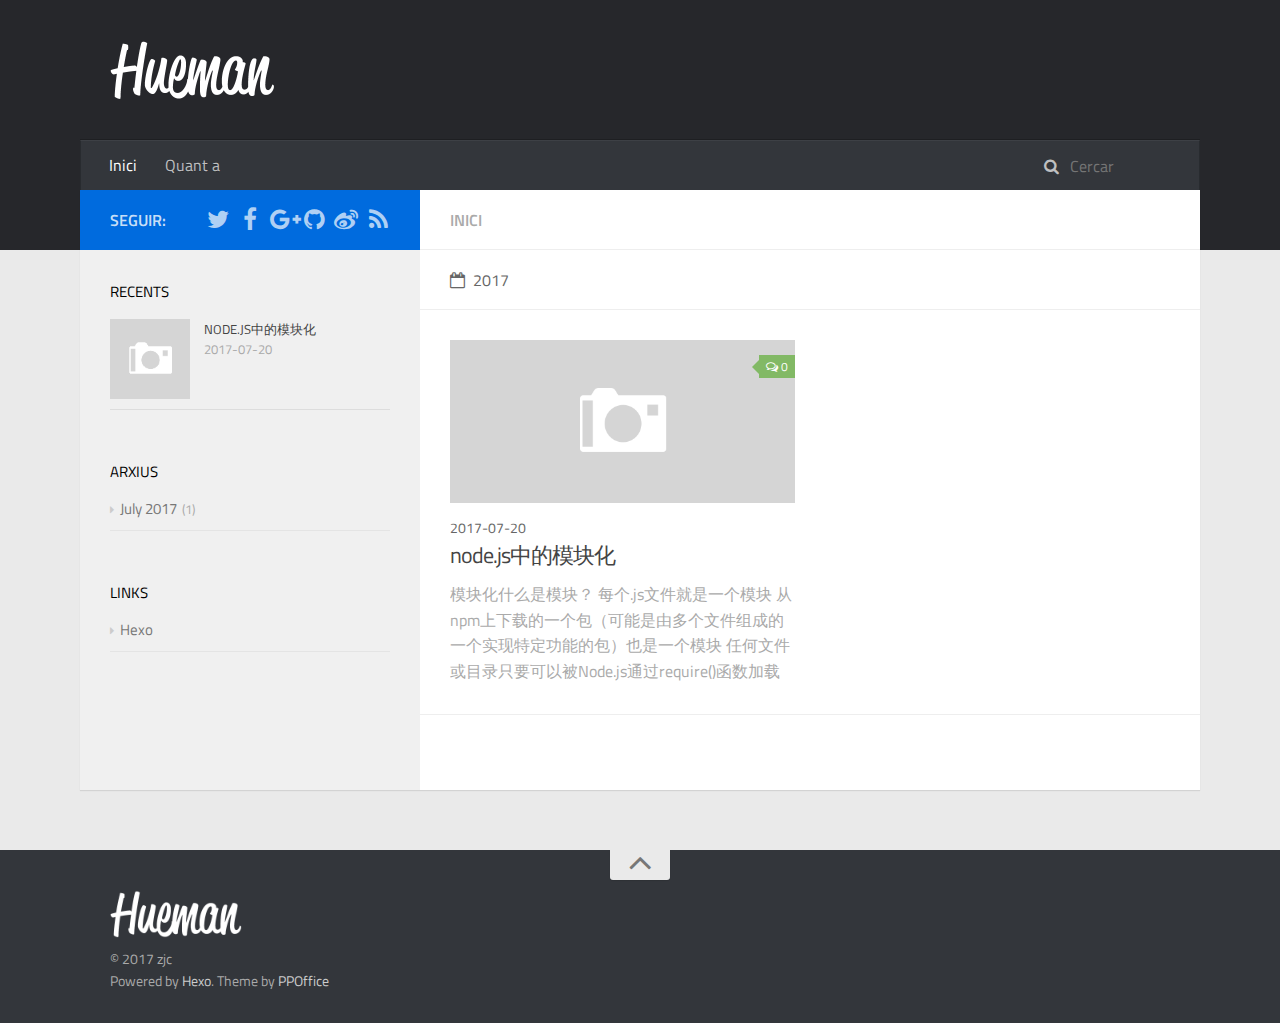
==== index.html @ 33cdd2db "blog" ====
<!DOCTYPE html>
<html>
<head>
    <meta charset="utf-8">
    
    <title>Hexo</title>
    <meta name="viewport" content="width=device-width, initial-scale=1, maximum-scale=1">
    
    <meta property="og:type" content="website">
<meta property="og:title" content="Hexo">
<meta property="og:url" content="http://yoursite.com/index.html">
<meta property="og:site_name" content="Hexo">
<meta name="twitter:card" content="summary">
<meta name="twitter:title" content="Hexo">
    

    
        <link rel="alternate" href="/" title="Hexo" type="application/atom+xml" />
    

    

    <link rel="stylesheet" href="/libs/font-awesome/css/font-awesome.min.css">
    <link rel="stylesheet" href="/libs/titillium-web/styles.css">
    <link rel="stylesheet" href="/libs/source-code-pro/styles.css">

    <link rel="stylesheet" href="/css/style.css">

    <script src="/libs/jquery/2.0.3/jquery.min.js"></script>
    
    
        <link rel="stylesheet" href="/libs/lightgallery/css/lightgallery.min.css">
    
    
        <link rel="stylesheet" href="/libs/justified-gallery/justifiedGallery.min.css">
    
    
    


</head>

<body>
    <div id="wrap">
        <header id="header">
    <div id="header-outer" class="outer">
        <div class="container">
            <div class="container-inner">
                <div id="header-title">
                    <h1 class="logo-wrap">
                        <a href="/" class="logo"></a>
                    </h1>
                    
                </div>
                <div id="header-inner" class="nav-container">
                    <a id="main-nav-toggle" class="nav-icon fa fa-bars"></a>
                    <div class="nav-container-inner">
                        <ul id="main-nav">
                            
                                <li class="main-nav-list-item" >
                                    <a class="main-nav-list-link" href="/">Inici</a>
                                </li>
                            
                                        
                                    
                                <li class="main-nav-list-item" >
                                    <a class="main-nav-list-link" href="/about/index.html">Quant a</a>
                                </li>
                            
                        </ul>
                        <nav id="sub-nav">
                            <div id="search-form-wrap">

    <form class="search-form">
        <input type="text" class="ins-search-input search-form-input" placeholder="Cercar" />
        <button type="submit" class="search-form-submit"></button>
    </form>
    <div class="ins-search">
    <div class="ins-search-mask"></div>
    <div class="ins-search-container">
        <div class="ins-input-wrapper">
            <input type="text" class="ins-search-input" placeholder="Type something..." />
            <span class="ins-close ins-selectable"><i class="fa fa-times-circle"></i></span>
        </div>
        <div class="ins-section-wrapper">
            <div class="ins-section-container"></div>
        </div>
    </div>
</div>
<script>
(function (window) {
    var INSIGHT_CONFIG = {
        TRANSLATION: {
            POSTS: 'Posts',
            PAGES: 'Pages',
            CATEGORIES: 'categories',
            TAGS: 'etiquetes',
            UNTITLED: '(Untitled)',
        },
        ROOT_URL: '/',
        CONTENT_URL: '/content.json',
    };
    window.INSIGHT_CONFIG = INSIGHT_CONFIG;
})(window);
</script>
<script src="/js/insight.js"></script>

</div>
                        </nav>
                    </div>
                </div>
            </div>
        </div>
    </div>
</header>
        <div class="container">
            <div class="main-body container-inner">
                <div class="main-body-inner">
                    <section id="main">
                        <div class="main-body-header">
    <h1 class="header">
    
    <em class="page-title-link" data-url="home">Inici</em>
    </h1>
</div>
                        <div class="main-body-content">
                            

    
    
        
        
        <section class="archives-wrap">
            <div class="archive-year-wrap">
                <a href="/archives/2017" class="archive-year"><i class="icon fa fa-calendar-o"></i>2017</a>
            </div>
            <div class="archives">
    
    
    
        <div class="article-row">
    
        <article class="article article-summary">
    <div class="article-summary-inner">
        
        <a href="/2017/07/20/nodejs的模块化/" class="thumbnail">
    
    
        <span class="thumbnail-image thumbnail-none"></span>
    
    
        
<span class="comment-counter">
    <i class="fa fa-comments-o"></i>
    
        <span class="disqus-comment-count" data-disqus-identifier="" data-disqus-url="http://yoursite.com/2017/07/20/nodejs的模块化/">0</span>
    
</span>


    
</a>

        
        <div class="article-meta">
            <div class="category">
            
            </div>
            <div class="date"><time datetime="2017-07-20T12:56:06.000Z" itemprop="datePublished">2017-07-20</time></div>
        </div>
        
    
        <h1 class="article-title" itemprop="name">
        <a href="/2017/07/20/nodejs的模块化/">node.js中的模块化</a>
        </h1>
    

        <p class="article-excerpt">
            模块化什么是模块？
每个.js文件就是一个模块
从npm上下载的一个包（可能是由多个文件组成的一个实现特定功能的包）也是一个模块
任何文件或目录只要可以被Node.js通过require()函数加载的都是模块
每个模块就是一个独立的作用域，模块和模块之间不会互相”污染”
我们可以通过编程的方式，指定某个模块要对外暴露的内容（其实就是指定require的返回值，通过require的返回值对外暴露指定
        </p>
    </div>
</article>
    
        </div>
    


    </div></section>



                        </div>
                    </section>
                    <aside id="sidebar">
    <a class="sidebar-toggle" title="Expand Sidebar"><i class="toggle icon"></i></a>
    <div class="sidebar-top">
        <p>seguir:</p>
        <ul class="social-links">
            
                
                <li>
                    <a class="social-tooltip" title="twitter" href="/" target="_blank">
                        <i class="icon fa fa-twitter"></i>
                    </a>
                </li>
                
            
                
                <li>
                    <a class="social-tooltip" title="facebook" href="/" target="_blank">
                        <i class="icon fa fa-facebook"></i>
                    </a>
                </li>
                
            
                
                <li>
                    <a class="social-tooltip" title="google-plus" href="/" target="_blank">
                        <i class="icon fa fa-google-plus"></i>
                    </a>
                </li>
                
            
                
                <li>
                    <a class="social-tooltip" title="github" href="https://github.com/ppoffice/hexo-theme-hueman" target="_blank">
                        <i class="icon fa fa-github"></i>
                    </a>
                </li>
                
            
                
                <li>
                    <a class="social-tooltip" title="weibo" href="/" target="_blank">
                        <i class="icon fa fa-weibo"></i>
                    </a>
                </li>
                
            
                
                <li>
                    <a class="social-tooltip" title="rss" href="/" target="_blank">
                        <i class="icon fa fa-rss"></i>
                    </a>
                </li>
                
            
        </ul>
    </div>
    
    <div class="widgets-container">
        
            
                
    <div class="widget-wrap">
        <h3 class="widget-title">recents</h3>
        <div class="widget">
            <ul id="recent-post" class="">
                
                    <li>
                        
                        <div class="item-thumbnail">
                            <a href="/2017/07/20/nodejs的模块化/" class="thumbnail">
    
    
        <span class="thumbnail-image thumbnail-none"></span>
    
    
</a>

                        </div>
                        
                        <div class="item-inner">
                            <p class="item-category"></p>
                            <p class="item-title"><a href="/2017/07/20/nodejs的模块化/" class="title">node.js中的模块化</a></p>
                            <p class="item-date"><time datetime="2017-07-20T12:56:06.000Z" itemprop="datePublished">2017-07-20</time></p>
                        </div>
                    </li>
                
            </ul>
        </div>
    </div>

            
                

            
                
    <div class="widget-wrap widget-list">
        <h3 class="widget-title">arxius</h3>
        <div class="widget">
            <ul class="archive-list"><li class="archive-list-item"><a class="archive-list-link" href="/archives/2017/07/">July 2017</a><span class="archive-list-count">1</span></li></ul>
        </div>
    </div>


            
                

            
                

            
                
    <div class="widget-wrap widget-list">
        <h3 class="widget-title">links</h3>
        <div class="widget">
            <ul>
                
                    <li>
                        <a href="http://hexo.io">Hexo</a>
                    </li>
                
            </ul>
        </div>
    </div>


            
        
    </div>
</aside>
                </div>
            </div>
        </div>
        <footer id="footer">
    <div class="container">
        <div class="container-inner">
            <a id="back-to-top" href="javascript:;"><i class="icon fa fa-angle-up"></i></a>
            <div class="credit">
                <h1 class="logo-wrap">
                    <a href="/" class="logo"></a>
                </h1>
                <p>&copy; 2017 zjc</p>
                <p>Powered by <a href="//hexo.io/" target="_blank">Hexo</a>. Theme by <a href="//github.com/ppoffice" target="_blank">PPOffice</a></p>
            </div>
        </div>
    </div>
</footer>
        
    
    <script>
    var disqus_shortname = 'hexo-theme-hueman';
    
    
    (function() {
    var dsq = document.createElement('script');
    dsq.type = 'text/javascript';
    dsq.async = true;
    dsq.src = '//' + disqus_shortname + '.disqus.com/count.js';
    (document.getElementsByTagName('head')[0] || document.getElementsByTagName('body')[0]).appendChild(dsq);
    })();
    </script>




    
        <script src="/libs/lightgallery/js/lightgallery.min.js"></script>
        <script src="/libs/lightgallery/js/lg-thumbnail.min.js"></script>
        <script src="/libs/lightgallery/js/lg-pager.min.js"></script>
        <script src="/libs/lightgallery/js/lg-autoplay.min.js"></script>
        <script src="/libs/lightgallery/js/lg-fullscreen.min.js"></script>
        <script src="/libs/lightgallery/js/lg-zoom.min.js"></script>
        <script src="/libs/lightgallery/js/lg-hash.min.js"></script>
        <script src="/libs/lightgallery/js/lg-share.min.js"></script>
        <script src="/libs/lightgallery/js/lg-video.min.js"></script>
    
    
        <script src="/libs/justified-gallery/jquery.justifiedGallery.min.js"></script>
    
    



<!-- Custom Scripts -->
<script src="/js/main.js"></script>

    </div>
</body>
</html>
---- libs/titillium-web/styles.css ----
/* latin-ext */
@font-face {
  font-family: 'Titillium Web';
  font-style: normal;
  font-weight: 300;
  src: local('Titillium WebLight'), local('TitilliumWeb-Light'), url(fonts/anMUvcNT0H1YN4FII8wpr9INifKjd1RJ3NxxEi9Cy2w.woff2) format('woff2');
  unicode-range: U+0100-024F, U+1E00-1EFF, U+20A0-20AB, U+20AD-20CF, U+2C60-2C7F, U+A720-A7FF;
}
/* latin */
@font-face {
  font-family: 'Titillium Web';
  font-style: normal;
  font-weight: 300;
  src: local('Titillium WebLight'), local('TitilliumWeb-Light'), url(fonts/anMUvcNT0H1YN4FII8wpr4-67659ICLY8bMrYhtePPA.woff2) format('woff2');
  unicode-range: U+0000-00FF, U+0131, U+0152-0153, U+02C6, U+02DA, U+02DC, U+2000-206F, U+2074, U+20AC, U+2212, U+2215, U+E0FF, U+EFFD, U+F000;
}
/* latin-ext */
@font-face {
  font-family: 'Titillium Web';
  font-style: normal;
  font-weight: 400;
  src: local('Titillium Web'), local('TitilliumWeb-Regular'), url(fonts/7XUFZ5tgS-tD6QamInJTcSo_WB_cotcEMUw1LsIE8mM.woff2) format('woff2');
  unicode-range: U+0100-024F, U+1E00-1EFF, U+20A0-20AB, U+20AD-20CF, U+2C60-2C7F, U+A720-A7FF;
}
/* latin */
@font-face {
  font-family: 'Titillium Web';
  font-style: normal;
  font-weight: 400;
  src: local('Titillium Web'), local('TitilliumWeb-Regular'), url(fonts/7XUFZ5tgS-tD6QamInJTcZSnX671uNZIV63UdXh3Mg0.woff2) format('woff2');
  unicode-range: U+0000-00FF, U+0131, U+0152-0153, U+02C6, U+02DA, U+02DC, U+2000-206F, U+2074, U+20AC, U+2212, U+2215, U+E0FF, U+EFFD, U+F000;
}
/* latin-ext */
@font-face {
  font-family: 'Titillium Web';
  font-style: normal;
  font-weight: 600;
  src: local('Titillium WebSemiBold'), local('TitilliumWeb-SemiBold'), url(fonts/anMUvcNT0H1YN4FII8wpr_SNRT0fZ5CX-AqRkMYgJJo.woff2) format('woff2');
  unicode-range: U+0100-024F, U+1E00-1EFF, U+20A0-20AB, U+20AD-20CF, U+2C60-2C7F, U+A720-A7FF;
}
/* latin */
@font-face {
  font-family: 'Titillium Web';
  font-style: normal;
  font-weight: 600;
  src: local('Titillium WebSemiBold'), local('TitilliumWeb-SemiBold'), url(fonts/anMUvcNT0H1YN4FII8wpr46gJz9aNFrmnwBdd69aqzY.woff2) format('woff2');
  unicode-range: U+0000-00FF, U+0131, U+0152-0153, U+02C6, U+02DA, U+02DC, U+2000-206F, U+2074, U+20AC, U+2212, U+2215, U+E0FF, U+EFFD, U+F000;
}
---- libs/source-code-pro/styles.css ----
/* latin-ext */
@font-face {
  font-family: 'Source Code Pro';
  font-style: normal;
  font-weight: 400;
  src: local('Source Code Pro'), local('SourceCodePro-Regular'), url(fonts/mrl8jkM18OlOQN8JLgasDy2Q8seG17bfDXYR_jUsrzg.woff2) format('woff2');
  unicode-range: U+0100-024F, U+1E00-1EFF, U+20A0-20AB, U+20AD-20CF, U+2C60-2C7F, U+A720-A7FF;
}
/* latin */
@font-face {
  font-family: 'Source Code Pro';
  font-style: normal;
  font-weight: 400;
  src: local('Source Code Pro'), local('SourceCodePro-Regular'), url(fonts/mrl8jkM18OlOQN8JLgasD9V_2ngZ8dMf8fLgjYEouxg.woff2) format('woff2');
  unicode-range: U+0000-00FF, U+0131, U+0152-0153, U+02C6, U+02DA, U+02DC, U+2000-206F, U+2074, U+20AC, U+2212, U+2215, U+E0FF, U+EFFD, U+F000;
}
---- css/style.css ----
#main .main-body-header em,
#main .main-body-header a,
.article-meta,
.archive-year {
  text-transform: uppercase;
  color: #666;
  line-height: 1em;
  text-shadow: 0 1px #fff;
}
#main .main-body-header em,
#main .main-body-header a,
.article-meta,
.archive-year,
#main .main-body-header em a,
#main .main-body-header a a,
.article-meta a,
.archive-year a {
  text-decoration: none;
}
.widget h1,
.article-entry h1 {
  font-size: 2em;
}
.widget h2,
.article-entry h2 {
  font-size: 1.5em;
}
.widget h3,
.article-entry h3 {
  font-size: 1.3em;
}
.widget h4,
.article-entry h4 {
  font-size: 1.2em;
}
.widget h5,
.article-entry h5 {
  font-size: 1em;
}
.widget h6,
.article-entry h6 {
  font-size: 1em;
  color: #aaa;
}
.widget hr,
.article-entry hr {
  border: 1px dashed #ddd;
}
.widget strong,
.article-entry strong {
  font-weight: bold;
}
.widget em,
.article-entry em,
.widget cite,
.article-entry cite {
  font-style: italic;
}
.widget sup,
.article-entry sup,
.widget sub,
.article-entry sub {
  font-size: 0.75em;
  line-height: 0;
  position: relative;
  vertical-align: baseline;
}
.widget sup,
.article-entry sup {
  top: -0.5em;
}
.widget sub,
.article-entry sub {
  bottom: -0.2em;
}
.widget small,
.article-entry small {
  font-size: 0.85em;
}
.widget acronym,
.article-entry acronym,
.widget abbr,
.article-entry abbr {
  border-bottom: 1px dotted;
}
.widget ul,
.article-entry ul,
.widget ol,
.article-entry ol,
.widget dl,
.article-entry dl {
  line-height: 1.6em;
}
.widget ul ul,
.article-entry ul ul,
.widget ol ul,
.article-entry ol ul,
.widget ul ol,
.article-entry ul ol,
.widget ol ol,
.article-entry ol ol {
  margin-top: 0;
  margin-bottom: 0;
  margin-left: 20px;
}
.widget ul,
.article-entry ul {
  list-style: disc;
  list-style-position: inside;
}
.widget ol,
.article-entry ol {
  list-style: decimal;
  list-style-position: inside;
}
.widget dt,
.article-entry dt {
  font-weight: bold;
  list-style-position: inside;
}
html,
body,
div,
span,
applet,
object,
iframe,
h1,
h2,
h3,
h4,
h5,
h6,
p,
blockquote,
pre,
a,
abbr,
acronym,
address,
big,
cite,
code,
del,
dfn,
em,
img,
ins,
kbd,
q,
s,
samp,
small,
strike,
strong,
sub,
sup,
tt,
var,
dl,
dt,
dd,
ol,
ul,
li,
fieldset,
form,
label,
legend,
table,
caption,
tbody,
tfoot,
thead,
tr,
th,
td {
  margin: 0;
  padding: 0;
  border: 0;
  outline: 0;
  font-weight: inherit;
  font-style: inherit;
  font-family: inherit;
  font-size: 100%;
  vertical-align: baseline;
}
body {
  line-height: 1;
  color: #000;
  background: #fff;
}
ol,
ul {
  list-style: none;
}
table {
  border-collapse: separate;
  border-spacing: 0;
  vertical-align: middle;
}
caption,
th,
td {
  text-align: left;
  font-weight: normal;
  vertical-align: middle;
}
a img {
  border: none;
}
input,
button {
  margin: 0;
  padding: 0;
}
input::-moz-focus-inner,
button::-moz-focus-inner {
  border: 0;
  padding: 0;
}
html,
body,
#container {
  height: 100%;
}
::selection {
  color: #fff;
  background: #006bde;
}
body {
  background: #eaeaea;
  font: 14px "Titillium Web", "Helvetica Neue", Helvetica, Arial, "Microsoft Yahei", sans-serif;
  -webkit-text-size-adjust: 100%;
}
code {
  margin: 0 2px;
  color: #e96900;
  padding: 3px 5px;
  font-size: 0.8em;
  border-radius: 2px;
  font-family: "Source Code Pro", Consolas, Monaco, Menlo, Consolas, monospace;
  background-color: #f8f8f8;
}
.container {
  position: relative;
  padding: 0 20px;
}
.container-inner {
  max-width: 1120px;
  min-width: 320px;
  width: 100%;
  margin: 0 auto;
}
.container-inner:before,
.container-inner:after {
  content: "";
  display: table;
}
.container-inner:after {
  clear: both;
}
.left,
.alignleft {
  float: left;
}
.right,
.alignright {
  float: right;
}
.clear {
  clear: both;
}
.logo {
  display: block;
  padding: 10px 0;
  width: 165px;
  height: 60px;
  background-image: url("images/logo-header.png");
  background-position: 0px 10px;
  background-repeat: no-repeat;
  -webkit-background-size: 165px 60px;
  -moz-background-size: 165px 60px;
  background-size: 165px 60px;
}
.main-body {
  margin-top: -60px;
  background-color: #fff;
}
.main-body-inner {
  position: relative;
  -webkit-box-sizing: border-box;
  -moz-box-sizing: border-box;
  box-sizing: border-box;
  -webkit-box-shadow: rgba(0,0,0,0.098) 0px 1px 1px 0px;
  box-shadow: rgba(0,0,0,0.098) 0px 1px 1px 0px;
  padding-left: 340px;
  background: url("images/s-left.png") repeat-y left 0;
}
.main-body-inner:before,
.main-body-inner:after {
  content: "";
  display: table;
}
.main-body-inner:after {
  clear: both;
}
#main {
  float: right;
  width: 100%;
  -webkit-box-sizing: border-box;
  -moz-box-sizing: border-box;
  box-sizing: border-box;
  min-height: 600px;
}
#main .main-body-header {
  background: #fff;
  position: relative;
  padding: 18px 30px 17px;
  border-bottom: 1px solid #eee;
  color: #666;
  font-size: 16px;
  font-weight: 600;
  text-transform: uppercase;
  line-height: 24px;
}
#main .main-body-header .page-title-link,
#main .main-body-header i {
  margin-right: 8px;
}
#main .main-body-header i {
  font-weight: 400;
}
#main .main-body-header em,
#main .main-body-header a {
  color: #aaa;
}
#main .main-body-content:before,
#main .main-body-content:after {
  content: "";
  display: table;
}
#main .main-body-content:after {
  clear: both;
}
#header {
  background: #26272b;
  padding-bottom: 60px;
  position: relative;
}
#header-outer {
  height: 100%;
  position: relative;
}
#header-inner {
  position: relative;
}
#header-title {
  text-align: center;
  padding: 30px 30px;
}
#header-title:before,
#header-title:after {
  content: "";
  display: table;
}
#header-title:after {
  clear: both;
}
#header-title .logo-wrap,
#header-title .subtitle-wrap {
  float: left;
}
#header-title .subtitle-wrap {
  padding: 10px 0px 0px;
  margin-left: 20px;
}
#header-title .subtitle {
  font-size: 16px;
  font-style: italic;
  line-height: 70px;
  color: rgba(255,255,255,0.7);
  text-shadow: 0 1px rgba(0,0,0,0.2);
}
.nav-container .nav-icon,
.nav-container .nav-container-inner #main-nav .main-nav-list-item .main-nav-list-link {
  float: left;
  color: rgba(255,255,255,0.7);
  text-decoration: none;
  text-shadow: 0 1px rgba(0,0,0,0.2);
  display: block;
  padding: 20px 15px;
  -webkit-transition: 0.2s ease-in;
  -moz-transition: 0.2s ease-in;
  -ms-transition: 0.2s ease-in;
  transition: 0.2s ease-in;
}
.nav-container .nav-icon:hover,
.nav-container .nav-container-inner #main-nav .main-nav-list-item .main-nav-list-link:hover {
  color: #fff;
  background: rgba(0,0,0,0.1);
}
.nav-container {
  padding: 0 15px;
  background: #33363b;
  z-index: 1;
  -webkit-box-shadow: inset 0 1px 0 rgba(255,255,255,0.05), 0 -1px 0 rgba(0,0,0,0.2), inset 1px 0 0 rgba(0,0,0,0.2), inset -1px 0 0 rgba(0,0,0,0.2);
  box-shadow: inset 0 1px 0 rgba(255,255,255,0.05), 0 -1px 0 rgba(0,0,0,0.2), inset 1px 0 0 rgba(0,0,0,0.2), inset -1px 0 0 rgba(0,0,0,0.2);
}
.nav-container:before,
.nav-container:after {
  content: "";
  display: table;
}
.nav-container:after {
  clear: both;
}
.nav-container .nav-icon {
  line-height: 20px;
  padding: 15px 14px;
  text-align: center;
  font-size: 14px;
  position: relative;
  cursor: pointer;
}
.nav-container #main-nav-toggle {
  display: none;
  width: 100%;
  text-align: right;
  -webkit-box-sizing: border-box;
  -moz-box-sizing: border-box;
  box-sizing: border-box;
  border-bottom: 1px solid rgba(255,255,255,0.06);
}
.nav-container #main-nav-toggle:before {
  content: "\f0c9";
}
.nav-container .nav-container-inner:before,
.nav-container .nav-container-inner:after {
  content: "";
  display: table;
}
.nav-container .nav-container-inner:after {
  clear: both;
}
.nav-container .nav-container-inner #main-nav {
  float: left;
}
.nav-container .nav-container-inner #main-nav .main-nav-list {
  float: left;
}
.nav-container .nav-container-inner #main-nav .main-nav-list-item {
  position: relative;
  float: left;
}
.nav-container .nav-container-inner #main-nav .main-nav-list-item.top-level-menu > a:after {
  content: "\f0d7" !important;
  float: none;
  margin-left: 6px;
  font-size: 14px;
  line-height: 1.2em;
  opacity: 0.5;
  font-family: FontAwesome;
  display: inline-block;
}
.nav-container .nav-container-inner #main-nav .main-nav-list-item.top-level-menu:hover > a {
  color: #fff;
  background: rgba(0,0,0,0.1);
}
.nav-container .nav-container-inner #main-nav .main-nav-list-item .main-nav-list-link {
  line-height: 20px;
  padding: 15px 14px;
  font-size: 16px;
}
.nav-container .nav-container-inner #main-nav .main-nav-list-item .main-nav-list-link.current {
  color: #fff;
}
.nav-container .nav-container-inner #main-nav .main-nav-list-item .main-nav-list-child {
  top: 100%;
  display: none;
  padding: 10px 0;
  overflow: hidden;
  position: absolute;
  width: 180px;
  background: #33363b url("images/opacity-10.png") repeat;
}
.nav-container .nav-container-inner #main-nav .main-nav-list-item .main-nav-list-child li {
  -webkit-box-shadow: 0 1px 0 rgba(255,255,255,0.06);
  box-shadow: 0 1px 0 rgba(255,255,255,0.06);
}
.nav-container .nav-container-inner #main-nav .main-nav-list-item .main-nav-list-child li:last-child {
  -webkit-box-shadow: none;
  box-shadow: none;
}
.nav-container .nav-container-inner #main-nav .main-nav-list-item .main-nav-list-child li,
.nav-container .nav-container-inner #main-nav .main-nav-list-item .main-nav-list-child li a {
  width: 100%;
  display: block;
  -webkit-box-sizing: border-box;
  -moz-box-sizing: border-box;
  box-sizing: border-box;
}
.nav-container .nav-container-inner #sub-nav {
  float: right;
}
.search-form {
  padding: 14px 15px 16px;
  height: 50px;
  overflow: hidden;
  -webkit-box-sizing: border-box;
  -moz-box-sizing: border-box;
  box-sizing: border-box;
}
.search-form:before {
  content: "\f002";
  margin-right: 8px;
  color: rgba(255,255,255,0.7);
  font: normal normal normal 16px/1 FontAwesome;
}
.search-form-input,
.search-form-input.ins-search-input,
.search-form-input.st-ui-search-input,
.search-form-input.st-default-search-input {
  -webkit-appearance: textarea;
  padding: 0;
  width: 100px;
  height: auto !important;
  border: none !important;
  outline: none !important;
  background: none !important;
  line-height: 1.6em;
  -webkit-transition: 0.2s ease-in;
  -moz-transition: 0.2s ease-in;
  -ms-transition: 0.2s ease-in;
  transition: 0.2s ease-in;
  font: 16px "Titillium Web", "Helvetica Neue", Helvetica, Arial, "Microsoft Yahei", sans-serif;
  color: rgba(255,255,255,0.7);
}
.search-form-input:focus,
.search-form-input.ins-search-input:focus,
.search-form-input.st-ui-search-input:focus,
.search-form-input.st-default-search-input:focus {
  width: 200px;
}
.search-form-input::-webkit-search-results-decoration,
.search-form-input.ins-search-input::-webkit-search-results-decoration,
.search-form-input.st-ui-search-input::-webkit-search-results-decoration,
.search-form-input.st-default-search-input::-webkit-search-results-decoration,
.search-form-input::-webkit-search-cancel-button,
.search-form-input.ins-search-input::-webkit-search-cancel-button,
.search-form-input.st-ui-search-input::-webkit-search-cancel-button,
.search-form-input.st-default-search-input::-webkit-search-cancel-button {
  -webkit-appearance: none;
}
.search-form-submit {
  display: none;
}
#sidebar {
  float: left;
  margin-left: -340px;
  width: 340px;
}
#sidebar .sidebar-toggle {
  display: none;
}
#sidebar .sidebar-top {
  background: #006bde;
  padding: 15px 30px;
}
#sidebar .sidebar-top:before,
#sidebar .sidebar-top:after {
  content: "";
  display: table;
}
#sidebar .sidebar-top:after {
  clear: both;
}
#sidebar .sidebar-top .sidebar-top-inner:before,
#sidebar .sidebar-top .sidebar-top-inner:after {
  content: "";
  display: table;
}
#sidebar .sidebar-top .sidebar-top-inner:after {
  clear: both;
}
#sidebar .sidebar-top p {
  float: left;
  color: rgba(255,255,255,0.8);
  font-size: 16px;
  font-weight: 600;
  text-transform: uppercase;
  line-height: 24px;
  padding: 3px 0;
}
#sidebar .sidebar-top .social-links {
  float: right;
  position: relative;
  padding-top: 2px;
}
#sidebar .sidebar-top .social-links li {
  float: left;
  margin-left: 8px;
}
#sidebar .sidebar-top .social-links li a:hover i:before {
  color: #fff;
}
#sidebar .sidebar-top .social-links .social-tooltip {
  position: relative;
}
#sidebar .sidebar-top .social-links .social-tooltip:hover:after {
  top: -41px;
  background: #fff;
  font-size: 14px;
  color: #666;
  content: attr(title);
  display: block;
  right: 0;
  padding: 5px 15px;
  position: absolute;
  white-space: nowrap;
  border-radius: 3px;
  -webkit-box-shadow: 0 0 2px rgba(0,0,0,0.2);
  box-shadow: 0 0 2px rgba(0,0,0,0.2);
  text-transform: uppercase;
  z-index: 1;
}
#sidebar .sidebar-top .social-links .social-tooltip:hover:before {
  top: -10px;
  right: 8px;
  border: solid;
  border-color: #fff transparent;
  border-width: 5px 5px 0 5px;
  content: "";
  display: block;
  position: absolute;
  z-index: 2;
}
#sidebar .sidebar-top i {
  color: rgba(255,255,255,0.7);
  font-size: 24px;
  width: 24px;
}
#article-nav {
  position: relative;
}
#article-nav:before,
#article-nav:after {
  content: "";
  display: table;
}
#article-nav:after {
  clear: both;
}
.article-nav-link-wrap {
  position: relative;
  margin-top: 0;
  display: block;
  color: #aaa;
  padding: 16px 40px 24px;
  border-bottom: 1px solid #ddd;
  -webkit-transition: 0.2s ease-in;
  -moz-transition: 0.2s ease-in;
  -ms-transition: 0.2s ease-in;
  transition: 0.2s ease-in;
  text-align: center;
  text-decoration: none;
}
.article-nav-link-wrap .icon {
  position: absolute;
  color: #ccc;
  font-size: 18px;
  top: 50%;
  width: 1em;
  margin-top: -10px;
}
.article-nav-link-wrap #icon-chevron-left {
  left: 10px;
}
.article-nav-link-wrap #icon-chevron-right {
  right: 10px;
}
.article-nav-link-wrap:hover {
  background: rgba(0,0,0,0.02);
}
.article-nav-link-wrap:hover .icon {
  color: #006bde;
}
.article-nav-caption {
  display: block;
  font-size: 12px;
  color: #aaa;
  letter-spacing: 0.5px;
  line-height: 24px;
  font-weight: normal;
  text-transform: uppercase;
}
.article-nav-title {
  font-size: 15px;
  color: #666;
}
.widget-wrap {
  padding: 30px 30px 20px;
}
.widget-title {
  font-size: 15px;
  font-weight: 400;
  text-transform: uppercase;
  margin-bottom: 6px;
}
.widget {
  line-height: 1.6em;
  word-wrap: break-word;
  font-size: 0.9em;
  color: #777;
  border-radius: 3px;
}
.widget a {
  text-decoration: none;
  color: #777;
}
.widget a:hover {
  color: #444;
}
.widget ul ul,
.widget ol ul,
.widget dl ul,
.widget ul ol,
.widget ol ol,
.widget dl ol,
.widget ul dl,
.widget ol dl,
.widget dl dl {
  margin-left: 15px;
  list-style: disc;
}
.widget ul,
.widget ol {
  list-style: none;
  margin: 0;
}
.widget ul ul,
.widget ol ul,
.widget ul ol,
.widget ol ol {
  margin: 0 20px;
}
.widget ul ul,
.widget ol ul {
  list-style: disc;
}
.widget ul ol,
.widget ol ol {
  list-style: decimal;
}
.widget-list ul,
.widget-list ol {
  list-style: none;
}
.widget-list ul li,
.widget-list ol li {
  padding: 10px 0;
  font-size: 15px;
  border-bottom: 1px solid #e4e4e4;
}
.widget-list ul li a,
.widget-list ol li a {
  color: #777;
}
.widget-list ul li a:before,
.widget-list ol li a:before {
  color: #ccc;
  content: "\f0da";
  font-size: 12px;
  margin-right: 6px;
  font-family: FontAwesome;
  -webkit-transition: 0.2s ease;
  -moz-transition: 0.2s ease;
  -ms-transition: 0.2s ease;
  transition: 0.2s ease;
}
.widget-list ul li a:hover:before,
.widget-list ol li a:hover:before {
  color: #444;
}
.widget-list ul ul,
.widget-list ol ul,
.widget-list ul ol,
.widget-list ol ol {
  list-style: none;
}
.widget-list ul ul li,
.widget-list ol ul li,
.widget-list ul ol li,
.widget-list ol ol li {
  border: none;
}
.widget-list ul ul li:last-child,
.widget-list ol ul li:last-child,
.widget-list ul ol li:last-child,
.widget-list ol ol li:last-child {
  padding-bottom: 0px;
}
.widget-float a {
  font-size: 15px;
}
#recent-post li {
  padding: 10px 0 10px 94px;
  border-bottom: 1px solid #ddd;
}
#recent-post li:before,
#recent-post li:after {
  content: "";
  display: table;
}
#recent-post li:after {
  clear: both;
}
#recent-post.no-thumbnail li {
  padding: 10px 0px;
}
#recent-post li .item-thumbnail {
  opacity: 1;
  margin-left: -94px;
  -webkit-transition: all 0.2s ease;
  -moz-transition: all 0.2s ease;
  -ms-transition: all 0.2s ease;
  transition: all 0.2s ease;
  float: left;
}
#recent-post li .item-thumbnail .thumbnail {
  width: 80px;
  height: 80px;
  display: block;
  position: relative;
  overflow: hidden;
}
#recent-post li .item-thumbnail .thumbnail span {
  width: 100%;
  height: 100%;
  display: block;
}
#recent-post li .item-thumbnail .thumbnail .thumbnail-image {
  position: absolute;
  -webkit-background-size: cover;
  -moz-background-size: cover;
  background-size: cover;
  background-position: center;
}
#recent-post li .item-thumbnail .thumbnail .thumbnail-none {
  background-image: url("images/thumb-default-small.png");
  -webkit-background-size: 100% 100%;
  -moz-background-size: 100% 100%;
  background-size: 100% 100%;
}
#recent-post li .item-inner a,
#recent-post li .item-inner .item-category {
  font-size: 13px;
  text-transform: uppercase;
}
#recent-post li .item-inner a a,
#recent-post li .item-inner .item-category a {
  color: #006bde;
}
#recent-post li .item-inner a a:hover,
#recent-post li .item-inner .item-category a:hover {
  color: #444;
}
#recent-post li .item-inner a a,
#recent-post li .item-inner .item-category a,
#recent-post li .item-inner a .icon,
#recent-post li .item-inner .item-category .icon {
  margin-right: 5px;
}
#recent-post li .item-inner .item-title {
  font-size: 15px;
}
#recent-post li .item-inner .item-title a {
  color: #444;
  -webkit-transition: all 0.2s ease;
  -moz-transition: all 0.2s ease;
  -ms-transition: all 0.2s ease;
  transition: all 0.2s ease;
}
#recent-post li .item-inner .item-date {
  color: #aaa;
  font-size: 13px;
  text-transform: uppercase;
}
#recent-post li:hover .item-thumbnail {
  opacity: 0.8;
}
#recent-post li:hover .item-title a {
  color: #006bde;
}
.category-list-count,
.tag-list-count,
.archive-list-count {
  padding-left: 5px;
  color: #aaa;
  font-size: 0.85em;
}
.category-list-count:before,
.tag-list-count:before,
.archive-list-count:before {
  content: "(";
}
.category-list-count:after,
.tag-list-count:after,
.archive-list-count:after {
  content: ")";
}
.tagcloud a {
  margin-right: 5px;
}
.article-single {
  padding: 30px 30px 20px;
}
.article-inner {
  overflow: hidden;
}
.article-row {
  width: 100%;
  float: left;
  position: relative;
  padding: 30px 0px 0px 30px;
  border-bottom: 1px solid #eee;
  -webkit-box-sizing: border-box;
  -moz-box-sizing: border-box;
  box-sizing: border-box;
}
.article-row:before,
.article-row:after {
  content: "";
  display: table;
}
.article-row:after {
  clear: both;
}
.article-summary {
  width: 50%;
  float: left;
  margin-bottom: 30px;
}
.article-summary a {
  text-decoration: none;
  color: #006bde;
}
.article-summary .article-summary-inner {
  margin-right: 30px;
}
.article-summary .article-summary-inner .thumbnail {
  height: 0;
  width: 100%;
  display: block;
  overflow: hidden;
  position: relative;
  margin-bottom: 1em;
  padding-bottom: 47.11%;
}
.article-summary .article-summary-inner .thumbnail .comment-counter {
  right: 0;
  top: 15px;
  color: #fff;
  font-size: 12px;
  padding: 2px 7px;
  line-height: 19px;
  position: absolute;
  display: inline-block;
  background-color: #82b965;
}
.article-summary .article-summary-inner .thumbnail .comment-counter:before {
  top: 3px;
  left: -16px;
  content: '';
  position: absolute;
  display: inline-block;
  border: 9px solid transparent;
  border-right-color: #82b965;
}
.article-summary .article-summary-inner .thumbnail .thumbnail-image {
  display: block;
  position: absolute;
  width: 100%;
  height: 100%;
  opacity: 1;
  -webkit-background-size: cover;
  -moz-background-size: cover;
  background-size: cover;
  background-position: center;
  -webkit-transition: opacity 0.3s ease-in;
  -moz-transition: opacity 0.3s ease-in;
  -ms-transition: opacity 0.3s ease-in;
  transition: opacity 0.3s ease-in;
}
.article-summary .article-summary-inner .thumbnail .thumbnail-none {
  width: 100%;
  height: 100%;
  -webkit-background-size: 100% 100%;
  -moz-background-size: 100% 100%;
  background-size: 100% 100%;
  background-image: url("images/thumb-default.png");
}
.article-summary .article-summary-inner .article-title {
  margin-bottom: 10px;
  font-size: 22px;
  font-weight: 400;
  line-height: 1.5em;
  word-wrap: break-word;
}
.article-summary .article-summary-inner .article-title a {
  -webkit-transition: color 0.3s ease-in;
  -moz-transition: color 0.3s ease-in;
  -ms-transition: color 0.3s ease-in;
  transition: color 0.3s ease-in;
  color: #444;
}
.article-summary .article-summary-inner .article-excerpt {
  position: relative;
  color: #aaa;
  font-size: 16px;
  line-height: 1.6em;
  overflow: hidden;
  height: 6.4em;
}
.article-summary:hover .thumbnail .thumbnail-image {
  opacity: 0.7;
}
.article-summary:hover .article-title a {
  color: #006bde;
}
.article-category {
  float: left;
  line-height: 1em;
  color: #ccc;
  text-shadow: 0 1px #fff;
  margin-left: 8px;
}
.article-category:before {
  content: "\2022";
}
.article-title {
  text-decoration: none;
  font-size: 38px;
  letter-spacing: -1px;
  color: #555;
  line-height: 1.3em;
  -webkit-transition: color 0.2s;
  -moz-transition: color 0.2s;
  -ms-transition: color 0.2s;
  transition: color 0.2s;
  margin-bottom: 10px;
}
a.article-title:hover {
  color: #006bde;
}
.article-meta {
  line-height: 1.6em;
}
.article-meta:before,
.article-meta:after {
  content: "";
  display: table;
}
.article-meta:after {
  clear: both;
}
.article-meta > div {
  float: left;
  margin-right: 10px;
}
.article-meta > div .fa {
  margin-right: 3px;
}
.article-meta a {
  color: #555;
}
.article-meta a:hover {
  color: color-link;
}
.article-meta .category {
  text-transform: uppercase;
}
.article-meta .category a,
.article-meta .category i {
  margin-left: 0;
  margin-right: 6px;
}
.article-summary .article-meta {
  height: 1.6em;
  overflow: hidden;
}
.article-summary .article-meta a {
  color: #006bde;
}
.article-summary .article-meta > div {
  margin-right: 0;
}
.article-tag .tag-link:before {
  content: "#";
}
.article-entry {
  color: #555;
  font-size: 18px;
  font-weight: 300;
  line-height: 1.6em;
}
.article-entry:before,
.article-entry:after {
  content: "";
  display: table;
}
.article-entry:after {
  clear: both;
}
.article-entry p,
.article-entry table {
  margin: 1.6em 0;
}
.article-entry h1,
.article-entry h2,
.article-entry h3,
.article-entry h4,
.article-entry h5,
.article-entry h6 {
  font-weight: 600;
}
.article-entry h1,
.article-entry h2,
.article-entry h3,
.article-entry h4,
.article-entry h5,
.article-entry h6 {
  line-height: 1.3em;
  margin: 1.3em 0;
}
.article-entry a {
  color: #006bde;
  text-decoration: none;
}
.article-entry a:hover {
  text-decoration: underline;
}
.article-entry ul,
.article-entry ol,
.article-entry dl {
  margin-top: 1.6em;
  margin-bottom: 1.6em;
  list-style-position: outside;
  padding-left: 1.4em;
}
.article-entry ul p,
.article-entry ol p,
.article-entry dl p {
  margin: 0;
}
.article-entry img,
.article-entry video {
  max-width: 100%;
  height: auto;
  display: block;
  margin: auto;
}
.article-entry iframe {
  border: none;
}
.article-entry table {
  width: 100%;
  border-collapse: collapse;
  border-spacing: 0;
}
.article-entry th {
  font-weight: 600;
  border-bottom: 3px solid #ddd;
  padding-bottom: 0.5em;
}
.article-entry td {
  border-bottom: 1px solid #ddd;
  padding: 10px 0;
}
.article-entry blockquote {
  color: #777;
  quote: none;
  margin: 0 0 20px 0;
  position: relative;
  font-style: italic;
  padding-left: 50px;
}
.article-entry blockquote:before {
  top: 0;
  left: 0;
  color: #ccc;
  font-size: 32px;
  content: "\f10d";
  position: absolute;
  text-align: center;
  font-style: normal;
  font-family: 'FontAwesome';
}
.article-entry blockquote footer {
  font-size: 14px;
  margin: 1.6em 0;
  font-family: "Titillium Web", "Helvetica Neue", Helvetica, Arial, "Microsoft Yahei", sans-serif;
}
.article-entry blockquote footer cite:before {
  content: "—";
  padding: 0 0.5em;
}
.article-entry .pullquote {
  text-align: left;
  width: 45%;
  margin: 0;
}
.article-entry .pullquote.left {
  margin-left: 0.5em;
  margin-right: 1em;
}
.article-entry .pullquote.right {
  margin-right: 0.5em;
  margin-left: 1em;
}
.article-entry .caption {
  color: #aaa;
  display: block;
  font-size: 0.9em;
  margin-top: 0.5em;
  position: relative;
  text-align: center;
}
.article-entry .video-container {
  position: relative;
  padding-top: 56.25%;
  height: 0;
  overflow: hidden;
}
.article-entry .video-container iframe,
.article-entry .video-container object,
.article-entry .video-container embed {
  position: absolute;
  top: 0;
  left: 0;
  width: 100%;
  height: 100%;
  margin-top: 0;
}
.article-more-link a {
  display: inline-block;
  line-height: 1em;
  padding: 6px 15px;
  border-radius: 15px;
  background: #eaeaea;
  color: #aaa;
  text-shadow: 0 1px #fff;
  text-decoration: none;
}
.article-more-link a:hover {
  background: #006bde;
  color: #fff;
  text-decoration: none;
  text-shadow: 0 1px #0056b2;
}
.article-footer {
  font-size: 14px;
  line-height: 1.6em;
  border-top: 1px solid #ddd;
  padding-top: 1.6em;
}
.article-footer:before,
.article-footer:after {
  content: "";
  display: table;
}
.article-footer:after {
  clear: both;
}
.article-footer a {
  color: #aaa;
  text-decoration: none;
}
.article-footer a:hover {
  color: #555;
}
.article-comment-link i,
.article-share-link i {
  padding-right: 8px;
}
.article-comment-link {
  float: right;
}
.article-share-link {
  cursor: pointer;
  float: right;
  margin-left: 20px;
}
.article-share-box {
  position: absolute;
  display: none;
  background: #fff;
  -webkit-box-shadow: 1px 2px 10px rgba(0,0,0,0.2);
  box-shadow: 1px 2px 10px rgba(0,0,0,0.2);
  border-radius: 3px;
  margin-left: -145px;
  overflow: hidden;
  z-index: 1;
}
.article-share-box.on {
  display: block;
}
.article-share-input {
  width: 100%;
  background: none;
  -webkit-box-sizing: border-box;
  -moz-box-sizing: border-box;
  box-sizing: border-box;
  font: 14px "Titillium Web", "Helvetica Neue", Helvetica, Arial, "Microsoft Yahei", sans-serif;
  padding: 0 15px;
  color: #555;
  outline: none;
  border: 1px solid #ddd;
  border-radius: 3px 3px 0 0;
  height: 36px;
  line-height: 36px;
}
.article-share-links {
  background: #eaeaea;
}
.article-share-links:before,
.article-share-links:after {
  content: "";
  display: table;
}
.article-share-links:after {
  clear: both;
}
.article-share-twitter,
.article-share-facebook,
.article-share-pinterest,
.article-share-google {
  width: 50px;
  height: 36px;
  display: block;
  float: left;
  position: relative;
  color: #999;
  text-align: center;
  line-height: 36px;
  text-decoration: none;
}
.article-share-twitter:before,
.article-share-facebook:before,
.article-share-pinterest:before,
.article-share-google:before {
  font-size: 20px;
  font-family: FontAwesome;
}
.article-share-twitter:hover,
.article-share-facebook:hover,
.article-share-pinterest:hover,
.article-share-google:hover {
  color: #fff;
}
.article-share-twitter:before {
  content: "\f099";
}
.article-share-twitter:hover {
  background: #00aced;
  text-shadow: 0 1px #008abe;
}
.article-share-facebook:before {
  content: "\f09a";
}
.article-share-facebook:hover {
  background: #3b5998;
  text-shadow: 0 1px #2f477a;
}
.article-share-pinterest:before {
  content: "\f0d2";
}
.article-share-pinterest:hover {
  background: #cb2027;
  text-shadow: 0 1px #a21a1f;
}
.article-share-google:before {
  content: "\f0d5";
}
.article-share-google:hover {
  background: #dd4b39;
  text-shadow: 0 1px #be3221;
}
.article-gallery {
  background: #000;
  position: relative;
}
.article-gallery-photos {
  position: relative;
  overflow: hidden;
}
.article-gallery-img {
  display: none;
  max-width: 100%;
}
.article-gallery-img:first-child {
  display: block;
}
.article-gallery-img.loaded {
  position: absolute;
  display: block;
}
.article-gallery-img img {
  display: block;
  max-width: 100%;
  margin: 0 auto;
}
.article-gallery {
  overflow: hidden;
  background: #000;
  position: relative;
  text-align: center;
  margin: 1.6em 0;
}
.article-gallery .gallery-item {
  display: none;
  max-width: 100%;
}
.article-gallery .gallery-item:before,
.article-gallery .gallery-item:after {
  top: 50%;
  width: 40px;
  height: 36px;
  font-size: 36px;
  line-height: 36px;
  margin-top: -18px;
  position: absolute;
  font-family: FontAwesome;
  color: rgba(255,255,255,0.5);
}
.article-gallery .gallery-item:hover:before,
.article-gallery .gallery-item:hover:after {
  color: rgba(255,255,255,0.8);
}
.article-gallery .gallery-item:before {
  left: 0;
  content: "\f104";
}
.article-gallery .gallery-item:after {
  right: 0;
  content: "\f105";
}
.article-gallery .gallery-item:first-child {
  display: block;
}
.article-gallery .gallery-item img {
  display: block;
  max-width: 100%;
  margin: 0 auto;
}
.article.rtl .article-title,
.article.rtl .article-excerpt,
.article.rtl .article-entry p {
  direction: rtl;
}
.article.rtl .article-meta > div {
  float: right;
  margin-left: 10px;
  margin-right: 0;
}
.article.rtl .article-meta .category a,
.article.rtl .article-meta .category i {
  margin-right: 0;
  margin-left: 6px;
}
.article.rtl .article-meta .category a:first-child,
.article.rtl .article-meta .category i:first-child {
  margin-left: 0;
}
.lg-outer .lg-thumb-item {
  border-radius: 0 !important;
}
#comments {
  padding: 30px 30px 20px;
}
#comments a {
  color: #006bde;
}
.archives-wrap {
  margin: block-margin 0;
}
.archives:before,
.archives:after {
  content: "";
  display: table;
}
.archives:after {
  clear: both;
}
.archive-year-wrap {
  padding: 18px 30px 17px;
  font-size: 16px;
  color: #666;
  border-bottom: 1px solid #eee;
}
.archive-year i {
  margin-right: 8px;
}
.archives {
  -webkit-column-gap: 10px;
  -moz-column-gap: 10px;
  column-gap: 10px;
}
@media mq-tablet {
  .archives {
    -webkit-column-count: 2;
    -moz-column-count: 2;
    column-count: 2;
  }
}
@media mq-normal {
  .archives {
    -webkit-column-count: 3;
    -moz-column-count: 3;
    column-count: 3;
  }
}
.archive-article-inner {
  padding: 10px;
  margin-bottom: 15px;
}
.archive-article-title {
  text-decoration: none;
  font-weight: bold;
  color: #555;
  -webkit-transition: color 0.2s;
  -moz-transition: color 0.2s;
  -ms-transition: color 0.2s;
  transition: color 0.2s;
  line-height: 1.6em;
}
.archive-article-title:hover {
  color: #006bde;
}
.archive-article-footer {
  margin-top: 1em;
}
.archive-article-date {
  color: #aaa;
  text-decoration: none;
  font-size: 0.85em;
  line-height: 1em;
  margin-bottom: 0.5em;
  display: block;
}
#page-nav {
  float: left;
  width: 100%;
  display: block;
  margin: 30px 0px 45px 0px;
  text-align: center;
  color: #aaa;
}
#page-nav:before,
#page-nav:after {
  content: "";
  display: table;
}
#page-nav:after {
  clear: both;
}
#page-nav .pages {
  display: block;
  font-size: 17px;
  font-weight: 300;
  margin-bottom: 1em !important;
  border: none !important;
}
#page-nav .pages:before {
  content: "\f15c";
  font-family: FontAwesome;
  margin-right: 6px;
}
#page-nav .page-number,
#page-nav .extend {
  color: #006bde;
  position: relative;
  overflow: hidden;
  font-size: 16px;
  padding: 7px 8px;
  display: inline;
  margin: 0 2px;
  text-decoration: none;
  border-bottom: 3px solid #ddd;
  border-top: 1px solid #f1f1f1;
  font-weight: 600;
  -webkit-transition: 0.2s ease-in;
  -moz-transition: 0.2s ease-in;
  -ms-transition: 0.2s ease-in;
  transition: 0.2s ease-in;
}
#page-nav .page-number:hover,
#page-nav .extend:hover,
#page-nav .page-number:active,
#page-nav .extend:active,
#page-nav .page-number.current,
#page-nav .extend.current {
  color: #444;
  border-bottom: 3px solid #006bde;
  border-top: 1px solid #f1f1f1;
}
#page-nav .space {
  color: #ddd;
}
#footer {
  background: #33363b;
  margin-top: 60px;
  color: #aaa;
  line-height: 1.6em;
}
#footer a {
  color: #ccc;
  text-decoration: none;
}
#footer a:hover {
  color: #fff;
}
#footer .credit {
  padding: 30px;
}
#footer #back-to-top {
  background: #eaeaea;
  color: #777;
  overflow: hidden;
  text-align: center;
  width: 60px;
  height: 30px;
  display: block;
  margin: 0 auto -30px;
  border-radius: 0 0 3px 3px;
  -webkit-box-shadow: 0 1px 1px rgba(0,0,0,0.1);
  box-shadow: 0 1px 1px rgba(0,0,0,0.1);
}
#footer #back-to-top:hover {
  color: #444;
}
#footer #back-to-top i {
  font-size: 38px;
  line-height: 22px;
}
#footer .logo {
  width: 132px;
  height: 48px;
  -webkit-background-size: 132px 48px;
  -moz-background-size: 132px 48px;
  background-size: 132px 48px;
}
i.icon {
  display: inline-block;
  font-style: normal;
  text-align: center;
}
i.icon:before {
  -webkit-transition: 0.2s ease-in;
  -moz-transition: 0.2s ease-in;
  -ms-transition: 0.2s ease-in;
  transition: 0.2s ease-in;
}
.ins-search {
  display: none;
}
.ins-search.show {
  display: block;
}
.ins-selectable {
  cursor: pointer;
}
.ins-search-mask,
.ins-search-container {
  position: fixed;
}
.ins-search-mask {
  top: 0;
  left: 0;
  width: 100%;
  height: 100%;
  z-index: 100;
  background: rgba(0,0,0,0.5);
}
.ins-input-wrapper {
  position: relative;
}
.ins-search-input {
  width: 100%;
  border: none;
  outline: none;
  font-size: 16px;
  -webkit-box-shadow: none;
  box-shadow: none;
  font-weight: 200;
  border-radius: 0;
  background: #fff;
  line-height: 20px;
  -webkit-box-sizing: border-box;
  -moz-box-sizing: border-box;
  box-sizing: border-box;
  padding: 12px 28px 12px 20px;
  border-bottom: 1px solid #e2e2e2;
  font-family: "Microsoft Yahei Light", "Microsoft Yahei", Helvetica, Arial, sans-serif;
}
.ins-close {
  top: 50%;
  right: 6px;
  width: 20px;
  height: 20px;
  font-size: 16px;
  margin-top: -11px;
  position: absolute;
  text-align: center;
  display: inline-block;
}
.ins-close:hover {
  color: #006bde;
}
.ins-search-container {
  left: 50%;
  top: 100px;
  z-index: 101;
  bottom: 100px;
  -webkit-box-sizing: border-box;
  -moz-box-sizing: border-box;
  box-sizing: border-box;
  width: 540px;
  margin-left: -270px;
}
@media screen and (max-width: 559px), screen and (max-height: 479px) {
  .ins-search-container {
    top: 0;
    left: 0;
    margin: 0;
    width: 100%;
    height: 100%;
    background: #f7f7f7;
  }
}
.ins-section-wrapper {
  left: 0;
  right: 0;
  top: 45px;
  bottom: 0;
  overflow-y: auto;
  position: absolute;
}
.ins-section-container {
  position: relative;
  background: #f7f7f7;
}
.ins-section {
  font-size: 14px;
  line-height: 16px;
}
.ins-section .ins-section-header,
.ins-section .ins-search-item {
  padding: 8px 15px;
}
.ins-section .ins-section-header {
  color: #9a9a9a;
  border-bottom: 1px solid #e2e2e2;
}
.ins-section .ins-slug {
  margin-left: 5px;
  color: #9a9a9a;
}
.ins-section .ins-slug:before {
  content: '(';
}
.ins-section .ins-slug:after {
  content: ')';
}
.ins-section .ins-search-item header,
.ins-section .ins-search-item .ins-search-preview {
  overflow: hidden;
  white-space: nowrap;
  text-overflow: ellipsis;
}
.ins-section .ins-search-item header .fa {
  margin-right: 8px;
}
.ins-section .ins-search-item .ins-search-preview {
  height: 15px;
  font-size: 12px;
  color: #9a9a9a;
  margin: 5px 0 0 20px;
}
.ins-section .ins-search-item:hover,
.ins-section .ins-search-item.active {
  color: #fff;
  background: #006bde;
}
.ins-section .ins-search-item:hover .ins-slug,
.ins-section .ins-search-item.active .ins-slug,
.ins-section .ins-search-item:hover .ins-search-preview,
.ins-section .ins-search-item.active .ins-search-preview {
  color: #fff;
}
.highlight {
  margin: 0px;
  display: block;
  overflow-x: auto;
  padding: 15px 20px;
  font-size: 14px;
  font-family: "Source Code Pro", Consolas, Monaco, Menlo, Consolas, monospace;
  line-height: 22.400000000000002px;
}
.highlight table {
  margin: 0;
  width: auto;
}
.highlight table td {
  border: none;
}
.highlight table td.code {
  padding-right: 20px;
}
.highlight .gutter pre {
  color: #666;
  text-align: right;
  padding-right: 20px;
}
.article-entry .highlight {
  margin: 1.6em 0;
}
.article-entry .highlight .line {
  height: 1.6em;
}
.highlight {
  color: #a9b7c6;
  background: #282b2e;
}
.highlight .code .number,
.highlight .code .literal,
.highlight .code .symbol,
.highlight .code .bullet {
  color: #6897bb;
}
.highlight .code .keyword,
.highlight .code .selector-tag,
.highlight .code .deletion {
  color: #cc7832;
}
.highlight .code .variable,
.highlight .code .template-variable,
.highlight .code .link {
  color: #629755;
}
.highlight .code .comment,
.highlight .code .quote {
  color: #808080;
}
.highlight .code .meta {
  color: #bbb529;
}
.highlight .code .string,
.highlight .code .attribute,
.highlight .code .addition {
  color: #6a8759;
}
.highlight .code .section,
.highlight .code .title,
.highlight .code .type {
  color: #ffc66d;
}
.highlight .code .name,
.highlight .code .selector-id,
.highlight .code .selector-class {
  color: #e8bf6a;
}
.highlight .code .emphasis {
  font-style: italic;
}
.highlight .code .strong {
  font-weight: bold;
}
@media only screen and (min-width: 960px) {
  .nav-container-inner {
    display: block !important;
  }
}
@media only screen and (min-width: 480px) and (max-width: 959px) {
  #header {
    padding-bottom: 50px;
  }
  #header .nav-container-inner {
    display: block !important;
  }
  #header .nav-container-inner #main-nav .main-nav-more > ul .main-nav-list-child {
    position: relative;
    padding: 0px;
  }
  #header .nav-container-inner .search-form-input:focus {
    width: 100px;
  }
  .main-body {
    margin-top: -50px;
  }
  .main-body-inner {
    padding-left: 50px;
    background-position: -290px 0 !important;
  }
  .main-body-inner #sidebar {
    left: 0;
    background: url("images/s-left.png") repeat-y left 0;
    margin: 0;
    height: 100%;
    position: absolute;
    overflow: hidden;
    width: 50px;
    -webkit-transition: width 0.2s ease-in 0.2s;
    -moz-transition: width 0.2s ease-in 0.2s;
    -ms-transition: width 0.2s ease-in 0.2s;
    transition: width 0.2s ease-in 0.2s;
  }
  .main-body-inner #sidebar:before,
  .main-body-inner #sidebar:after {
    content: "";
    display: table;
  }
  .main-body-inner #sidebar:after {
    clear: both;
  }
  .main-body-inner #sidebar .sidebar-toggle {
    display: block;
    padding: 6px;
    color: rgba(255,255,255,0.7);
    text-align: center;
    height: 50px;
    background: #006bde;
    -webkit-box-sizing: border-box;
    -moz-box-sizing: border-box;
    box-sizing: border-box;
  }
  .main-body-inner #sidebar .sidebar-toggle .toggle {
    line-height: 38px;
    font-size: 38px;
    width: 38px;
    font-family: fontawesome;
  }
  .main-body-inner #sidebar .sidebar-toggle .toggle:before {
    content: '\f101';
  }
  .main-body-inner #sidebar .sidebar-top {
    padding: 10px 30px;
    background: none;
    border-bottom: 1px solid #ddd;
  }
  .main-body-inner #sidebar .sidebar-top p,
  .main-body-inner #sidebar .sidebar-top a,
  .main-body-inner #sidebar .sidebar-top i {
    color: #666;
  }
  .main-body-inner #sidebar #article-nav,
  .main-body-inner #sidebar .widgets-container,
  .main-body-inner #sidebar .sidebar-top {
    opacity: 0;
    -webkit-transition: opacity 0.2s ease-in;
    -moz-transition: opacity 0.2s ease-in;
    -ms-transition: opacity 0.2s ease-in;
    transition: opacity 0.2s ease-in;
  }
  .main-body-inner #sidebar.expend {
    width: 340px;
    overflow-y: auto;
    z-index: 2;
    -webkit-transition: width 0.2s ease-in;
    -moz-transition: width 0.2s ease-in;
    -ms-transition: width 0.2s ease-in;
    transition: width 0.2s ease-in;
  }
  .main-body-inner #sidebar.expend .toggle:before {
    content: '\f100';
  }
  .main-body-inner #sidebar.expend #article-nav,
  .main-body-inner #sidebar.expend .widgets-container,
  .main-body-inner #sidebar.expend .sidebar-top {
    opacity: 1;
    -webkit-transition: opacity 0.2s ease-in 0.2s;
    -moz-transition: opacity 0.2s ease-in 0.2s;
    -ms-transition: opacity 0.2s ease-in 0.2s;
    transition: opacity 0.2s ease-in 0.2s;
  }
  .main-body-inner #sidebar.expend .sidebar-top {
    display: block;
  }
  .main-body-inner #sidebar.expend .sidebar-top .social-links .social-tooltip:after,
  .main-body-inner #sidebar.expend .sidebar-top .social-links .social-tooltip:before {
    display: none;
  }
  #main .main-body-header,
  #main .archive-year-wrap {
    padding: 12px 30px;
  }
}
@media only screen and (max-width: 479px) {
  .container {
    padding: 0px;
  }
  #header .logo-wrap {
    width: 100%;
    display: block;
    text-align: center;
  }
  #header .logo-wrap .logo {
    margin: 0 auto;
  }
  #header .subtitle-wrap {
    display: block;
    width: 100%;
    margin-left: 0px;
  }
  #header .nav-container {
    padding: 0px;
  }
  #header .nav-container #main-nav-toggle {
    float: none;
    display: block;
  }
  #header .nav-container .nav-container-inner {
    display: none;
  }
  #header .nav-container #main-nav {
    display: block;
    float: none;
  }
  #header .nav-container #main-nav .main-nav-list-item,
  #header .nav-container #main-nav .main-nav-list-link {
    display: block;
    float: none;
    -webkit-box-shadow: none;
    box-shadow: none;
    -webkit-box-sizing: border-box;
    -moz-box-sizing: border-box;
    box-sizing: border-box;
    font-size: 14px;
  }
  #header .nav-container #main-nav .main-nav-list-item:before,
  #header .nav-container #main-nav .main-nav-list-link:before,
  #header .nav-container #main-nav .main-nav-list-item:after,
  #header .nav-container #main-nav .main-nav-list-link:after {
    content: "";
    display: table;
  }
  #header .nav-container #main-nav .main-nav-list-item:after,
  #header .nav-container #main-nav .main-nav-list-link:after {
    clear: both;
  }
  #header .nav-container #main-nav .main-nav-list-item.top-level-menu > a {
    position: relative;
  }
  #header .nav-container #main-nav .main-nav-list-item.top-level-menu > a:after {
    display: none;
  }
  #header .nav-container #main-nav .main-nav-list-item.top-level-menu:hover > a {
    background: none;
    color: rgba(255,255,255,0.7);
  }
  #header .nav-container #main-nav .main-nav-list-item.top-level-menu > a:hover {
    color: #fff;
    background: rgba(0,0,0,0.1);
  }
  #header .nav-container #main-nav .main-nav-list-item .main-nav-list-child {
    display: block !important;
    position: relative;
    width: 100%;
    padding: 0px;
    background: none;
  }
  #header .nav-container #main-nav .main-nav-list-item .main-nav-list-child .main-nav-list-link {
    padding-left: 30px;
  }
  #header .nav-container #main-nav a {
    border-bottom: 1px solid rgba(255,255,255,0.06);
  }
  #header .nav-container #sub-nav {
    float: none;
  }
  #header .nav-container #sub-nav .search-form:before {
    font-size: 14px;
  }
  #header .nav-container #sub-nav .search-form-input {
    font-size: 14px;
    width: 90%;
  }
  .main-body-inner {
    padding: 0px;
    background: none;
  }
  #main {
    float: none;
  }
  #main .main-body-header,
  #main .archive-year-wrap {
    padding: 13px 15px 12px;
  }
  #main .main-body-content .article-single,
  #main .main-body-content #comments {
    padding: 15px;
  }
  #main .main-body-content #page-nav {
    padding-right: 15px;
    -webkit-box-sizing: border-box;
    -moz-box-sizing: border-box;
    box-sizing: border-box;
  }
  .article-row {
    padding: 0 0 0 15px;
    border: none;
  }
  .article-summary {
    width: 100%;
  }
  .article-summary .article-summary-inner {
    margin: 15px 15px 15px 0;
  }
  #sidebar {
    float: none;
    margin: 0px;
    width: 100%;
    background: #f0f0f0;
  }
  #sidebar .sidebar-top,
  #sidebar .widget-wrap {
    padding: 15px;
  }
  #sidebar .widgets-container {
    padding-bottom: 15px;
  }
  #footer {
    margin-top: 0px;
  }
  #footer #back-to-top {
    -webkit-box-shadow: 0 1px 1px rgba(0,0,0,0.1), inset 0 1px 0 rgba(0,0,0,0.05);
    box-shadow: 0 1px 1px rgba(0,0,0,0.1), inset 0 1px 0 rgba(0,0,0,0.05);
  }
  #footer .logo {
    margin: 0 auto;
  }
  #footer .credit {
    text-align: center;
  }
}
---- libs/lightgallery/css/lightgallery.min.css ----
.lg-sub-html,.lg-toolbar{background-color:rgba(0,0,0,.45)}#lg-counter,.lg-outer .lg-video-cont{vertical-align:middle;display:inline-block}@font-face{font-family:lg;src:url(../fonts/lg.eot?n1z373);src:url(../fonts/lg.eot?#iefixn1z373) format("embedded-opentype"),url(../fonts/lg.woff?n1z373) format("woff"),url(../fonts/lg.ttf?n1z373) format("truetype"),url(../fonts/lg.svg?n1z373#lg) format("svg");font-weight:400;font-style:normal}.lg-icon{font-family:lg;speak:none;font-style:normal;font-weight:400;font-variant:normal;text-transform:none;line-height:1;-webkit-font-smoothing:antialiased;-moz-osx-font-smoothing:grayscale}.lg-actions .lg-next,.lg-actions .lg-prev{background-color:rgba(0,0,0,.45);border-radius:2px;color:#999;cursor:pointer;display:block;font-size:22px;margin-top:-10px;padding:8px 10px 9px;position:absolute;top:50%;z-index:1080}.lg-actions .lg-next.disabled,.lg-actions .lg-prev.disabled{pointer-events:none;opacity:.5}.lg-actions .lg-next:hover,.lg-actions .lg-prev:hover{color:#FFF}.lg-actions .lg-next{right:20px}.lg-actions .lg-next:before{content:"\e095"}.lg-actions .lg-prev{left:20px}.lg-actions .lg-prev:after{content:"\e094"}@-webkit-keyframes lg-right-end{0%,100%{left:0}50%{left:-30px}}@-moz-keyframes lg-right-end{0%,100%{left:0}50%{left:-30px}}@-ms-keyframes lg-right-end{0%,100%{left:0}50%{left:-30px}}@keyframes lg-right-end{0%,100%{left:0}50%{left:-30px}}@-webkit-keyframes lg-left-end{0%,100%{left:0}50%{left:30px}}@-moz-keyframes lg-left-end{0%,100%{left:0}50%{left:30px}}@-ms-keyframes lg-left-end{0%,100%{left:0}50%{left:30px}}@keyframes lg-left-end{0%,100%{left:0}50%{left:30px}}.lg-outer.lg-right-end .lg-object{-webkit-animation:lg-right-end .3s;-o-animation:lg-right-end .3s;animation:lg-right-end .3s;position:relative}.lg-outer.lg-left-end .lg-object{-webkit-animation:lg-left-end .3s;-o-animation:lg-left-end .3s;animation:lg-left-end .3s;position:relative}.lg-toolbar{z-index:1082;left:0;position:absolute;top:0;width:100%}.lg-toolbar .lg-icon{color:#999;cursor:pointer;float:right;font-size:24px;height:47px;line-height:27px;padding:10px 0;text-align:center;width:50px;text-decoration:none!important;outline:0;-webkit-transition:color .2s linear;-o-transition:color .2s linear;transition:color .2s linear}.lg-toolbar .lg-icon:hover{color:#FFF}.lg-toolbar .lg-close:after{content:"\e070"}.lg-toolbar .lg-download:after{content:"\e0f2"}.lg-sub-html{bottom:0;color:#EEE;font-size:16px;left:0;padding:10px 40px;position:fixed;right:0;text-align:center;z-index:1080}.lg-sub-html h4{margin:0;font-size:13px;font-weight:700}.lg-sub-html p{font-size:12px;margin:5px 0 0}#lg-counter{color:#999;font-size:16px;padding-left:20px;padding-top:12px}.lg-next,.lg-prev,.lg-toolbar{opacity:1;-webkit-transition:-webkit-transform .35s cubic-bezier(0,0,.25,1) 0s,opacity .35s cubic-bezier(0,0,.25,1) 0s,color .2s linear;-moz-transition:-moz-transform .35s cubic-bezier(0,0,.25,1) 0s,opacity .35s cubic-bezier(0,0,.25,1) 0s,color .2s linear;-o-transition:-o-transform .35s cubic-bezier(0,0,.25,1) 0s,opacity .35s cubic-bezier(0,0,.25,1) 0s,color .2s linear;transition:transform .35s cubic-bezier(0,0,.25,1) 0s,opacity .35s cubic-bezier(0,0,.25,1) 0s,color .2s linear}.lg-hide-items .lg-prev{opacity:0;-webkit-transform:translate3d(-10px,0,0);transform:translate3d(-10px,0,0)}.lg-hide-items .lg-next{opacity:0;-webkit-transform:translate3d(10px,0,0);transform:translate3d(10px,0,0)}.lg-hide-items .lg-toolbar{opacity:0;-webkit-transform:translate3d(0,-10px,0);transform:translate3d(0,-10px,0)}body:not(.lg-from-hash) .lg-outer.lg-start-zoom .lg-object{-webkit-transform:scale3d(.5,.5,.5);transform:scale3d(.5,.5,.5);opacity:0;-webkit-transition:-webkit-transform 250ms cubic-bezier(0,0,.25,1) 0s,opacity 250ms cubic-bezier(0,0,.25,1)!important;-moz-transition:-moz-transform 250ms cubic-bezier(0,0,.25,1) 0s,opacity 250ms cubic-bezier(0,0,.25,1)!important;-o-transition:-o-transform 250ms cubic-bezier(0,0,.25,1) 0s,opacity 250ms cubic-bezier(0,0,.25,1)!important;transition:transform 250ms cubic-bezier(0,0,.25,1) 0s,opacity 250ms cubic-bezier(0,0,.25,1)!important;-webkit-transform-origin:50% 50%;-moz-transform-origin:50% 50%;-ms-transform-origin:50% 50%;transform-origin:50% 50%}body:not(.lg-from-hash) .lg-outer.lg-start-zoom .lg-item.lg-complete .lg-object{-webkit-transform:scale3d(1,1,1);transform:scale3d(1,1,1);opacity:1}.lg-outer .lg-thumb-outer{background-color:#0D0A0A;bottom:0;position:absolute;width:100%;z-index:1080;max-height:350px;-webkit-transform:translate3d(0,100%,0);transform:translate3d(0,100%,0);-webkit-transition:-webkit-transform .25s cubic-bezier(0,0,.25,1) 0s;-moz-transition:-moz-transform .25s cubic-bezier(0,0,.25,1) 0s;-o-transition:-o-transform .25s cubic-bezier(0,0,.25,1) 0s;transition:transform .25s cubic-bezier(0,0,.25,1) 0s}.lg-outer .lg-thumb-outer.lg-grab .lg-thumb-item{cursor:-webkit-grab;cursor:-moz-grab;cursor:-o-grab;cursor:-ms-grab;cursor:grab}.lg-outer .lg-thumb-outer.lg-grabbing .lg-thumb-item{cursor:move;cursor:-webkit-grabbing;cursor:-moz-grabbing;cursor:-o-grabbing;cursor:-ms-grabbing;cursor:grabbing}.lg-outer .lg-thumb-outer.lg-dragging .lg-thumb{-webkit-transition-duration:0s!important;transition-duration:0s!important}.lg-outer.lg-thumb-open .lg-thumb-outer{-webkit-transform:translate3d(0,0,0);transform:translate3d(0,0,0)}.lg-outer .lg-thumb{padding:10px 0;height:100%;margin-bottom:-5px}.lg-outer .lg-thumb-item{cursor:pointer;float:left;overflow:hidden;height:100%;border:2px solid #FFF;border-radius:4px;margin-bottom:5px}@media (min-width:1025px){.lg-outer .lg-thumb-item{-webkit-transition:border-color .25s ease;-o-transition:border-color .25s ease;transition:border-color .25s ease}}.lg-outer .lg-thumb-item.active,.lg-outer .lg-thumb-item:hover{border-color:#a90707}.lg-outer .lg-thumb-item img{width:100%;height:100%;object-fit:cover}.lg-outer.lg-has-thumb .lg-item{padding-bottom:120px}.lg-outer.lg-can-toggle .lg-item{padding-bottom:0}.lg-outer.lg-pull-caption-up .lg-sub-html{-webkit-transition:bottom .25s ease;-o-transition:bottom .25s ease;transition:bottom .25s ease}.lg-outer.lg-pull-caption-up.lg-thumb-open .lg-sub-html{bottom:100px}.lg-outer .lg-toggle-thumb{background-color:#0D0A0A;border-radius:2px 2px 0 0;color:#999;cursor:pointer;font-size:24px;height:39px;line-height:27px;padding:5px 0;position:absolute;right:20px;text-align:center;top:-39px;width:50px}.lg-outer .lg-toggle-thumb:hover,.lg-outer.lg-dropdown-active #lg-share{color:#FFF}.lg-outer .lg-toggle-thumb:after{content:"\e1ff"}.lg-outer .lg-video-cont{max-width:1140px;max-height:100%;width:100%;padding:0 5px}.lg-outer .lg-video{width:100%;height:0;padding-bottom:56.25%;overflow:hidden;position:relative}.lg-outer .lg-video .lg-object{display:inline-block;position:absolute;top:0;left:0;width:100%!important;height:100%!important}.lg-outer .lg-video .lg-video-play{width:84px;height:59px;position:absolute;left:50%;top:50%;margin-left:-42px;margin-top:-30px;z-index:1080;cursor:pointer}.lg-outer .lg-has-vimeo .lg-video-play{background:url(../img/vimeo-play.png) no-repeat}.lg-outer .lg-has-vimeo:hover .lg-video-play{background:url(../img/vimeo-play.png) 0 -58px no-repeat}.lg-outer .lg-has-html5 .lg-video-play{background:url(../img/video-play.png) no-repeat;height:64px;margin-left:-32px;margin-top:-32px;width:64px;opacity:.8}.lg-outer .lg-has-html5:hover .lg-video-play{opacity:1}.lg-outer .lg-has-youtube .lg-video-play{background:url(../img/youtube-play.png) no-repeat}.lg-outer .lg-has-youtube:hover .lg-video-play{background:url(../img/youtube-play.png) 0 -60px no-repeat}.lg-outer .lg-video-object{width:100%!important;height:100%!important;position:absolute;top:0;left:0}.lg-outer .lg-has-video .lg-video-object{visibility:hidden}.lg-outer .lg-has-video.lg-video-playing .lg-object,.lg-outer .lg-has-video.lg-video-playing .lg-video-play{display:none}.lg-outer .lg-has-video.lg-video-playing .lg-video-object{visibility:visible}.lg-progress-bar{background-color:#333;height:5px;left:0;position:absolute;top:0;width:100%;z-index:1083;opacity:0;-webkit-transition:opacity 80ms ease 0s;-moz-transition:opacity 80ms ease 0s;-o-transition:opacity 80ms ease 0s;transition:opacity 80ms ease 0s}.lg-progress-bar .lg-progress{background-color:#a90707;height:5px;width:0}.lg-progress-bar.lg-start .lg-progress{width:100%}.lg-show-autoplay .lg-progress-bar{opacity:1}.lg-autoplay-button:after{content:"\e01d"}.lg-show-autoplay .lg-autoplay-button:after{content:"\e01a"}.lg-outer.lg-css3.lg-zoom-dragging .lg-item.lg-complete.lg-zoomable .lg-image,.lg-outer.lg-css3.lg-zoom-dragging .lg-item.lg-complete.lg-zoomable .lg-img-wrap{-webkit-transition-duration:0s;transition-duration:0s}.lg-outer .lg-item.lg-complete.lg-zoomable .lg-img-wrap{-webkit-transition:left .3s cubic-bezier(0,0,.25,1) 0s,top .3s cubic-bezier(0,0,.25,1) 0s;-moz-transition:left .3s cubic-bezier(0,0,.25,1) 0s,top .3s cubic-bezier(0,0,.25,1) 0s;-o-transition:left .3s cubic-bezier(0,0,.25,1) 0s,top .3s cubic-bezier(0,0,.25,1) 0s;transition:left .3s cubic-bezier(0,0,.25,1) 0s,top .3s cubic-bezier(0,0,.25,1) 0s;-webkit-transform:translate3d(0,0,0);transform:translate3d(0,0,0);-webkit-backface-visibility:hidden;-moz-backface-visibility:hidden;backface-visibility:hidden}.lg-outer .lg-item.lg-complete.lg-zoomable .lg-image{-webkit-transform:scale3d(1,1,1);transform:scale3d(1,1,1);-webkit-transition:-webkit-transform .3s cubic-bezier(0,0,.25,1) 0s,opacity .15s!important;-moz-transition:-moz-transform .3s cubic-bezier(0,0,.25,1) 0s,opacity .15s!important;-o-transition:-o-transform .3s cubic-bezier(0,0,.25,1) 0s,opacity .15s!important;transition:transform .3s cubic-bezier(0,0,.25,1) 0s,opacity .15s!important;-webkit-transform-origin:0 0;-moz-transform-origin:0 0;-ms-transform-origin:0 0;transform-origin:0 0;-webkit-backface-visibility:hidden;-moz-backface-visibility:hidden;backface-visibility:hidden}#lg-zoom-in:after{content:"\e311"}#lg-actual-size{font-size:20px}#lg-actual-size:after{content:"\e033"}#lg-zoom-out{opacity:.5;pointer-events:none}#lg-zoom-out:after{content:"\e312"}.lg-zoomed #lg-zoom-out{opacity:1;pointer-events:auto}.lg-outer .lg-pager-outer{bottom:60px;left:0;position:absolute;right:0;text-align:center;z-index:1080;height:10px}.lg-outer .lg-pager-outer.lg-pager-hover .lg-pager-cont{overflow:visible}.lg-outer .lg-pager-cont{cursor:pointer;display:inline-block;overflow:hidden;position:relative;vertical-align:top;margin:0 5px}.lg-outer .lg-pager-cont:hover .lg-pager-thumb-cont{opacity:1;-webkit-transform:translate3d(0,0,0);transform:translate3d(0,0,0)}.lg-outer .lg-pager-cont.lg-pager-active .lg-pager{box-shadow:0 0 0 2px #fff inset}.lg-outer .lg-pager-thumb-cont{background-color:#fff;color:#FFF;bottom:100%;height:83px;left:0;margin-bottom:20px;margin-left:-60px;opacity:0;padding:5px;position:absolute;width:120px;border-radius:3px;-webkit-transition:opacity .15s ease 0s,-webkit-transform .15s ease 0s;-moz-transition:opacity .15s ease 0s,-moz-transform .15s ease 0s;-o-transition:opacity .15s ease 0s,-o-transform .15s ease 0s;transition:opacity .15s ease 0s,transform .15s ease 0s;-webkit-transform:translate3d(0,5px,0);transform:translate3d(0,5px,0)}.lg-outer .lg-pager-thumb-cont img{width:100%;height:100%}.lg-outer .lg-pager{background-color:rgba(255,255,255,.5);border-radius:50%;box-shadow:0 0 0 8px rgba(255,255,255,.7) inset;display:block;height:12px;-webkit-transition:box-shadow .3s ease 0s;-o-transition:box-shadow .3s ease 0s;transition:box-shadow .3s ease 0s;width:12px}.lg-outer .lg-pager:focus,.lg-outer .lg-pager:hover{box-shadow:0 0 0 8px #fff inset}.lg-outer .lg-caret{border-left:10px solid transparent;border-right:10px solid transparent;border-top:10px dashed;bottom:-10px;display:inline-block;height:0;left:50%;margin-left:-5px;position:absolute;vertical-align:middle;width:0}.lg-fullscreen:after{content:"\e20c"}.lg-fullscreen-on .lg-fullscreen:after{content:"\e20d"}.lg-outer #lg-dropdown-overlay{background-color:rgba(0,0,0,.25);bottom:0;cursor:default;left:0;position:fixed;right:0;top:0;z-index:1081;opacity:0;visibility:hidden;-webkit-transition:visibility 0s linear .18s,opacity .18s linear 0s;-o-transition:visibility 0s linear .18s,opacity .18s linear 0s;transition:visibility 0s linear .18s,opacity .18s linear 0s}.lg-outer.lg-dropdown-active #lg-dropdown-overlay,.lg-outer.lg-dropdown-active .lg-dropdown{-webkit-transition-delay:0s;transition-delay:0s;-moz-transform:translate3d(0,0,0);-o-transform:translate3d(0,0,0);-ms-transform:translate3d(0,0,0);-webkit-transform:translate3d(0,0,0);transform:translate3d(0,0,0);opacity:1;visibility:visible}.lg-outer .lg-dropdown{background-color:#fff;border-radius:2px;font-size:14px;list-style-type:none;margin:0;padding:10px 0;position:absolute;right:0;text-align:left;top:50px;opacity:0;visibility:hidden;-moz-transform:translate3d(0,5px,0);-o-transform:translate3d(0,5px,0);-ms-transform:translate3d(0,5px,0);-webkit-transform:translate3d(0,5px,0);transform:translate3d(0,5px,0);-webkit-transition:-webkit-transform .18s linear 0s,visibility 0s linear .5s,opacity .18s linear 0s;-moz-transition:-moz-transform .18s linear 0s,visibility 0s linear .5s,opacity .18s linear 0s;-o-transition:-o-transform .18s linear 0s,visibility 0s linear .5s,opacity .18s linear 0s;transition:transform .18s linear 0s,visibility 0s linear .5s,opacity .18s linear 0s}.lg-outer .lg-dropdown:after{content:"";display:block;height:0;width:0;position:absolute;border:8px solid transparent;border-bottom-color:#FFF;right:16px;top:-16px}.lg-outer .lg-dropdown>li:last-child{margin-bottom:0}.lg-outer .lg-dropdown>li:hover .lg-icon,.lg-outer .lg-dropdown>li:hover a{color:#333}.lg-outer .lg-dropdown a{color:#333;display:block;white-space:pre;padding:4px 12px;font-family:"Open Sans","Helvetica Neue",Helvetica,Arial,sans-serif;font-size:12px}.lg-outer .lg-dropdown a:hover{background-color:rgba(0,0,0,.07)}.lg-outer .lg-dropdown .lg-dropdown-text{display:inline-block;line-height:1;margin-top:-3px;vertical-align:middle}.lg-outer .lg-dropdown .lg-icon{color:#333;display:inline-block;float:none;font-size:20px;height:auto;line-height:1;margin-right:8px;padding:0;vertical-align:middle;width:auto}.lg-outer,.lg-outer .lg,.lg-outer .lg-inner{width:100%;height:100%}.lg-outer #lg-share{position:relative}.lg-outer #lg-share:after{content:"\e80d"}.lg-outer #lg-share-facebook .lg-icon{color:#3b5998}.lg-outer #lg-share-facebook .lg-icon:after{content:"\e901"}.lg-outer #lg-share-twitter .lg-icon{color:#00aced}.lg-outer #lg-share-twitter .lg-icon:after{content:"\e904"}.lg-outer #lg-share-googleplus .lg-icon{color:#dd4b39}.lg-outer #lg-share-googleplus .lg-icon:after{content:"\e902"}.lg-outer #lg-share-pinterest .lg-icon{color:#cb2027}.lg-outer #lg-share-pinterest .lg-icon:after{content:"\e903"}.group:after,.group:before{display:table;content:"";line-height:0}.group:after{clear:both}.lg-outer{position:fixed;top:0;left:0;z-index:1050;opacity:0;-webkit-transition:opacity .15s ease 0s;-o-transition:opacity .15s ease 0s;transition:opacity .15s ease 0s}.lg-outer *{-webkit-box-sizing:border-box;-moz-box-sizing:border-box;box-sizing:border-box}.lg-outer.lg-visible{opacity:1}.lg-outer.lg-css3 .lg-item.lg-current,.lg-outer.lg-css3 .lg-item.lg-next-slide,.lg-outer.lg-css3 .lg-item.lg-prev-slide{-webkit-transition-duration:inherit!important;transition-duration:inherit!important;-webkit-transition-timing-function:inherit!important;transition-timing-function:inherit!important}.lg-outer.lg-css3.lg-dragging .lg-item.lg-current,.lg-outer.lg-css3.lg-dragging .lg-item.lg-next-slide,.lg-outer.lg-css3.lg-dragging .lg-item.lg-prev-slide{-webkit-transition-duration:0s!important;transition-duration:0s!important;opacity:1}.lg-outer.lg-grab img.lg-object{cursor:-webkit-grab;cursor:-moz-grab;cursor:-o-grab;cursor:-ms-grab;cursor:grab}.lg-outer.lg-grabbing img.lg-object{cursor:move;cursor:-webkit-grabbing;cursor:-moz-grabbing;cursor:-o-grabbing;cursor:-ms-grabbing;cursor:grabbing}.lg-outer .lg{position:relative;overflow:hidden;margin-left:auto;margin-right:auto;max-width:100%;max-height:100%}.lg-outer .lg-inner{position:absolute;left:0;top:0;white-space:nowrap}.lg-outer .lg-item{background:url(../img/loading.gif) center center no-repeat;display:none!important}.lg-outer.lg-css .lg-current,.lg-outer.lg-css3 .lg-current,.lg-outer.lg-css3 .lg-next-slide,.lg-outer.lg-css3 .lg-prev-slide{display:inline-block!important}.lg-outer .lg-img-wrap,.lg-outer .lg-item{display:inline-block;text-align:center;position:absolute;width:100%;height:100%}.lg-outer .lg-img-wrap:before,.lg-outer .lg-item:before{content:"";display:inline-block;height:50%;width:1px;margin-right:-1px}.lg-outer .lg-img-wrap{position:absolute;padding:0 5px;left:0;right:0;top:0;bottom:0}.lg-outer .lg-item.lg-complete{background-image:none}.lg-outer .lg-item.lg-current{z-index:1060}.lg-outer .lg-image{display:inline-block;vertical-align:middle;max-width:100%;max-height:100%;width:auto!important;height:auto!important}.lg-outer.lg-show-after-load .lg-item .lg-object,.lg-outer.lg-show-after-load .lg-item .lg-video-play{opacity:0;-webkit-transition:opacity .15s ease 0s;-o-transition:opacity .15s ease 0s;transition:opacity .15s ease 0s}.lg-outer.lg-show-after-load .lg-item.lg-complete .lg-object,.lg-outer.lg-show-after-load .lg-item.lg-complete .lg-video-play{opacity:1}.lg-outer .lg-empty-html,.lg-outer.lg-hide-download #lg-download{display:none}.lg-backdrop{position:fixed;top:0;left:0;right:0;bottom:0;z-index:1040;background-color:#000;opacity:0;-webkit-transition:opacity .15s ease 0s;-o-transition:opacity .15s ease 0s;transition:opacity .15s ease 0s}.lg-backdrop.in{opacity:1}.lg-css3.lg-no-trans .lg-current,.lg-css3.lg-no-trans .lg-next-slide,.lg-css3.lg-no-trans .lg-prev-slide{-webkit-transition:none 0s ease 0s!important;-moz-transition:none 0s ease 0s!important;-o-transition:none 0s ease 0s!important;transition:none 0s ease 0s!important}.lg-css3.lg-use-css3 .lg-item,.lg-css3.lg-use-left .lg-item{-webkit-backface-visibility:hidden;-moz-backface-visibility:hidden;backface-visibility:hidden}.lg-css3.lg-fade .lg-item{opacity:0}.lg-css3.lg-fade .lg-item.lg-current{opacity:1}.lg-css3.lg-fade .lg-item.lg-current,.lg-css3.lg-fade .lg-item.lg-next-slide,.lg-css3.lg-fade .lg-item.lg-prev-slide{-webkit-transition:opacity .1s ease 0s;-moz-transition:opacity .1s ease 0s;-o-transition:opacity .1s ease 0s;transition:opacity .1s ease 0s}.lg-css3.lg-slide.lg-use-css3 .lg-item{opacity:0}.lg-css3.lg-slide.lg-use-css3 .lg-item.lg-prev-slide{-webkit-transform:translate3d(-100%,0,0);transform:translate3d(-100%,0,0)}.lg-css3.lg-slide.lg-use-css3 .lg-item.lg-next-slide{-webkit-transform:translate3d(100%,0,0);transform:translate3d(100%,0,0)}.lg-css3.lg-slide.lg-use-css3 .lg-item.lg-current{-webkit-transform:translate3d(0,0,0);transform:translate3d(0,0,0);opacity:1}.lg-css3.lg-slide.lg-use-css3 .lg-item.lg-current,.lg-css3.lg-slide.lg-use-css3 .lg-item.lg-next-slide,.lg-css3.lg-slide.lg-use-css3 .lg-item.lg-prev-slide{-webkit-transition:-webkit-transform 1s cubic-bezier(0,0,.25,1) 0s,opacity .1s ease 0s;-moz-transition:-moz-transform 1s cubic-bezier(0,0,.25,1) 0s,opacity .1s ease 0s;-o-transition:-o-transform 1s cubic-bezier(0,0,.25,1) 0s,opacity .1s ease 0s;transition:transform 1s cubic-bezier(0,0,.25,1) 0s,opacity .1s ease 0s}.lg-css3.lg-slide.lg-use-left .lg-item{opacity:0;position:absolute;left:0}.lg-css3.lg-slide.lg-use-left .lg-item.lg-prev-slide{left:-100%}.lg-css3.lg-slide.lg-use-left .lg-item.lg-next-slide{left:100%}.lg-css3.lg-slide.lg-use-left .lg-item.lg-current{left:0;opacity:1}.lg-css3.lg-slide.lg-use-left .lg-item.lg-current,.lg-css3.lg-slide.lg-use-left .lg-item.lg-next-slide,.lg-css3.lg-slide.lg-use-left .lg-item.lg-prev-slide{-webkit-transition:left 1s cubic-bezier(0,0,.25,1) 0s,opacity .1s ease 0s;-moz-transition:left 1s cubic-bezier(0,0,.25,1) 0s,opacity .1s ease 0s;-o-transition:left 1s cubic-bezier(0,0,.25,1) 0s,opacity .1s ease 0s;transition:left 1s cubic-bezier(0,0,.25,1) 0s,opacity .1s ease 0s}
---- libs/justified-gallery/justifiedGallery.min.css ----
/*!
 * Justified Gallery - v3.6.1
 * http://miromannino.github.io/Justified-Gallery/
 * Copyright (c) 2015 Miro Mannino
 * Licensed under the MIT license.
 */
@-webkit-keyframes justified-gallery-show-caption-animation{from{opacity:0}to{opacity:.7}}@-moz-keyframes justified-gallery-show-caption-animation{from{opacity:0}to{opacity:.7}}@-o-keyframes justified-gallery-show-caption-animation{from{opacity:0}to{opacity:.7}}@keyframes justified-gallery-show-caption-animation{from{opacity:0}to{opacity:.7}}@-webkit-keyframes justified-gallery-show-entry-animation{from{opacity:0}to{opacity:1}}@-moz-keyframes justified-gallery-show-entry-animation{from{opacity:0}to{opacity:1}}@-o-keyframes justified-gallery-show-entry-animation{from{opacity:0}to{opacity:1}}@keyframes justified-gallery-show-entry-animation{from{opacity:0}to{opacity:1}}.justified-gallery{width:100%;position:relative;overflow:hidden}.justified-gallery>a,.justified-gallery>div{position:absolute;display:inline-block;overflow:hidden;opacity:0;filter:alpha(opacity=0)}.justified-gallery>a>img,.justified-gallery>div>img,.justified-gallery>a>a>img,.justified-gallery>div>a>img{position:absolute;top:50%;left:50%;margin:0;padding:0;border:0}.justified-gallery>a>.caption,.justified-gallery>div>.caption{display:none;position:absolute;bottom:0;padding:5px;background-color:#000;left:0;right:0;margin:0;color:#fff;font-size:12px;font-weight:300;font-family:sans-serif}.justified-gallery>a>.caption.caption-visible,.justified-gallery>div>.caption.caption-visible{display:initial;opacity:.7;filter:"alpha(opacity=70)";-webkit-animation:justified-gallery-show-caption-animation 500ms 0 ease;-moz-animation:justified-gallery-show-caption-animation 500ms 0 ease;-ms-animation:justified-gallery-show-caption-animation 500ms 0 ease}.justified-gallery>.entry-visible{opacity:1;filter:alpha(opacity=100);-webkit-animation:justified-gallery-show-entry-animation 500ms 0 ease;-moz-animation:justified-gallery-show-entry-animation 500ms 0 ease;-ms-animation:justified-gallery-show-entry-animation 500ms 0 ease}.justified-gallery>.jg-filtered{display:none}.justified-gallery>.spinner{position:absolute;bottom:0;margin-left:-24px;padding:10px 0;left:50%;opacity:initial;filter:initial;overflow:initial}.justified-gallery>.spinner>span{display:inline-block;opacity:0;filter:alpha(opacity=0);width:8px;height:8px;margin:0 4px;background-color:#000;border-top-left-radius:6px;border-top-right-radius:6px;border-bottom-right-radius:6px;border-bottom-left-radius:6px}
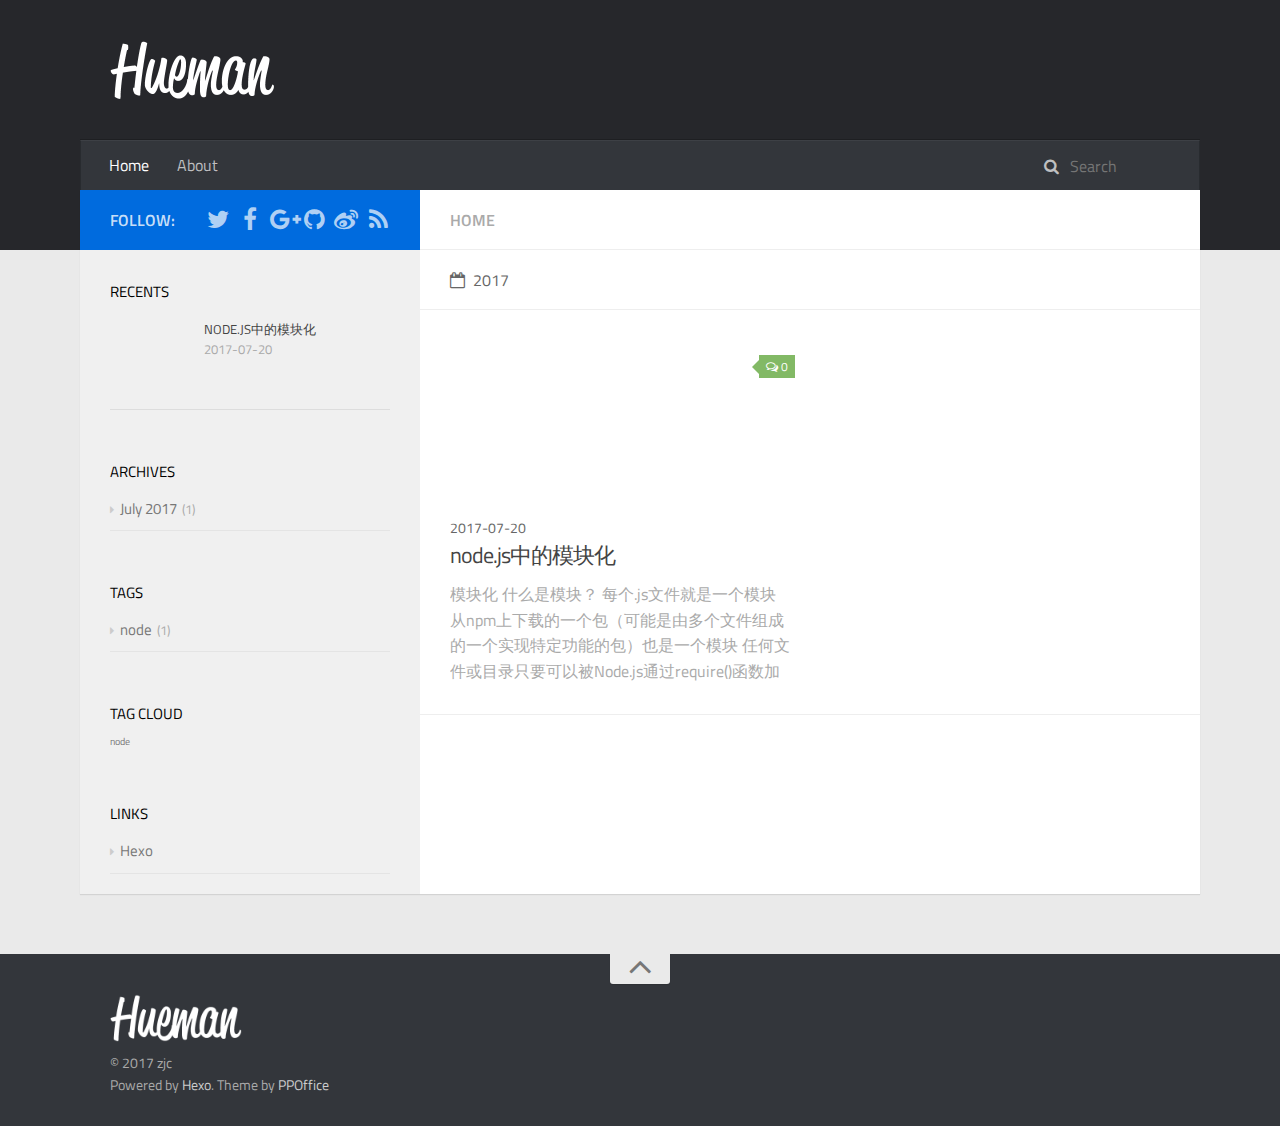
==== commit b6865148: "node" ====
--- a/index.html
+++ b/index.html
@@ -58,13 +58,13 @@
                         <ul id="main-nav">
                             
                                 <li class="main-nav-list-item" >
-                                    <a class="main-nav-list-link" href="/">Inici</a>
+                                    <a class="main-nav-list-link" href="/">Home</a>
                                 </li>
                             
                                         
                                     
                                 <li class="main-nav-list-item" >
-                                    <a class="main-nav-list-link" href="/about/index.html">Quant a</a>
+                                    <a class="main-nav-list-link" href="/about/index.html">About</a>
                                 </li>
                             
                         </ul>
@@ -72,7 +72,7 @@
                             <div id="search-form-wrap">
 
     <form class="search-form">
-        <input type="text" class="ins-search-input search-form-input" placeholder="Cercar" />
+        <input type="text" class="ins-search-input search-form-input" placeholder="Search" />
         <button type="submit" class="search-form-submit"></button>
     </form>
     <div class="ins-search">
@@ -93,8 +93,8 @@
         TRANSLATION: {
             POSTS: 'Posts',
             PAGES: 'Pages',
-            CATEGORIES: 'categories',
-            TAGS: 'etiquetes',
+            CATEGORIES: 'Categories',
+            TAGS: 'Tags',
             UNTITLED: '(Untitled)',
         },
         ROOT_URL: '/',
@@ -120,7 +120,7 @@
                         <div class="main-body-header">
     <h1 class="header">
     
-    <em class="page-title-link" data-url="home">Inici</em>
+    <em class="page-title-link" data-url="home">Home</em>
     </h1>
 </div>
                         <div class="main-body-content">
@@ -146,7 +146,7 @@
         <a href="/2017/07/20/nodejs的模块化/" class="thumbnail">
     
     
-        <span class="thumbnail-image thumbnail-none"></span>
+        <span style="background-image:url(http://img2.imgtn.bdimg.com/it/u=1418377420,1452318874&amp;fm=26&amp;gp=0.jpg)" alt="node.js中的模块化" class="thumbnail-image"></span>
     
     
         
@@ -176,12 +176,13 @@
     
 
         <p class="article-excerpt">
-            模块化什么是模块？
+            模块化
+什么是模块？
 每个.js文件就是一个模块
 从npm上下载的一个包（可能是由多个文件组成的一个实现特定功能的包）也是一个模块
 任何文件或目录只要可以被Node.js通过require()函数加载的都是模块
 每个模块就是一个独立的作用域，模块和模块之间不会互相”污染”
-我们可以通过编程的方式，指定某个模块要对外暴露的内容（其实就是指定require的返回值，通过require的返回值对外暴露指定
+我们可以通过编程的方式，指定某个模块要对外暴露的内容（其实就是指定require的返回值，通过require的返回值对外暴露指
         </p>
     </div>
 </article>
@@ -199,7 +200,7 @@
                     <aside id="sidebar">
     <a class="sidebar-toggle" title="Expand Sidebar"><i class="toggle icon"></i></a>
     <div class="sidebar-top">
-        <p>seguir:</p>
+        <p>follow:</p>
         <ul class="social-links">
             
                 
@@ -268,7 +269,7 @@
                             <a href="/2017/07/20/nodejs的模块化/" class="thumbnail">
     
     
-        <span class="thumbnail-image thumbnail-none"></span>
+        <span style="background-image:url(http://img2.imgtn.bdimg.com/it/u=1418377420,1452318874&amp;fm=26&amp;gp=0.jpg)" alt="node.js中的模块化" class="thumbnail-image"></span>
     
     
 </a>
@@ -292,7 +293,7 @@
             
                 
     <div class="widget-wrap widget-list">
-        <h3 class="widget-title">arxius</h3>
+        <h3 class="widget-title">archives</h3>
         <div class="widget">
             <ul class="archive-list"><li class="archive-list-item"><a class="archive-list-link" href="/archives/2017/07/">July 2017</a><span class="archive-list-count">1</span></li></ul>
         </div>
@@ -301,9 +302,23 @@
 
             
                 
-
-            
-                
+    <div class="widget-wrap widget-list">
+        <h3 class="widget-title">tags</h3>
+        <div class="widget">
+            <ul class="tag-list"><li class="tag-list-item"><a class="tag-list-link" href="/tags/node/">node</a><span class="tag-list-count">1</span></li></ul>
+        </div>
+    </div>
+
+
+            
+                
+    <div class="widget-wrap widget-float">
+        <h3 class="widget-title">tag cloud</h3>
+        <div class="widget tagcloud">
+            <a href="/tags/node/" style="font-size: 10px;">node</a>
+        </div>
+    </div>
+
 
             
                 
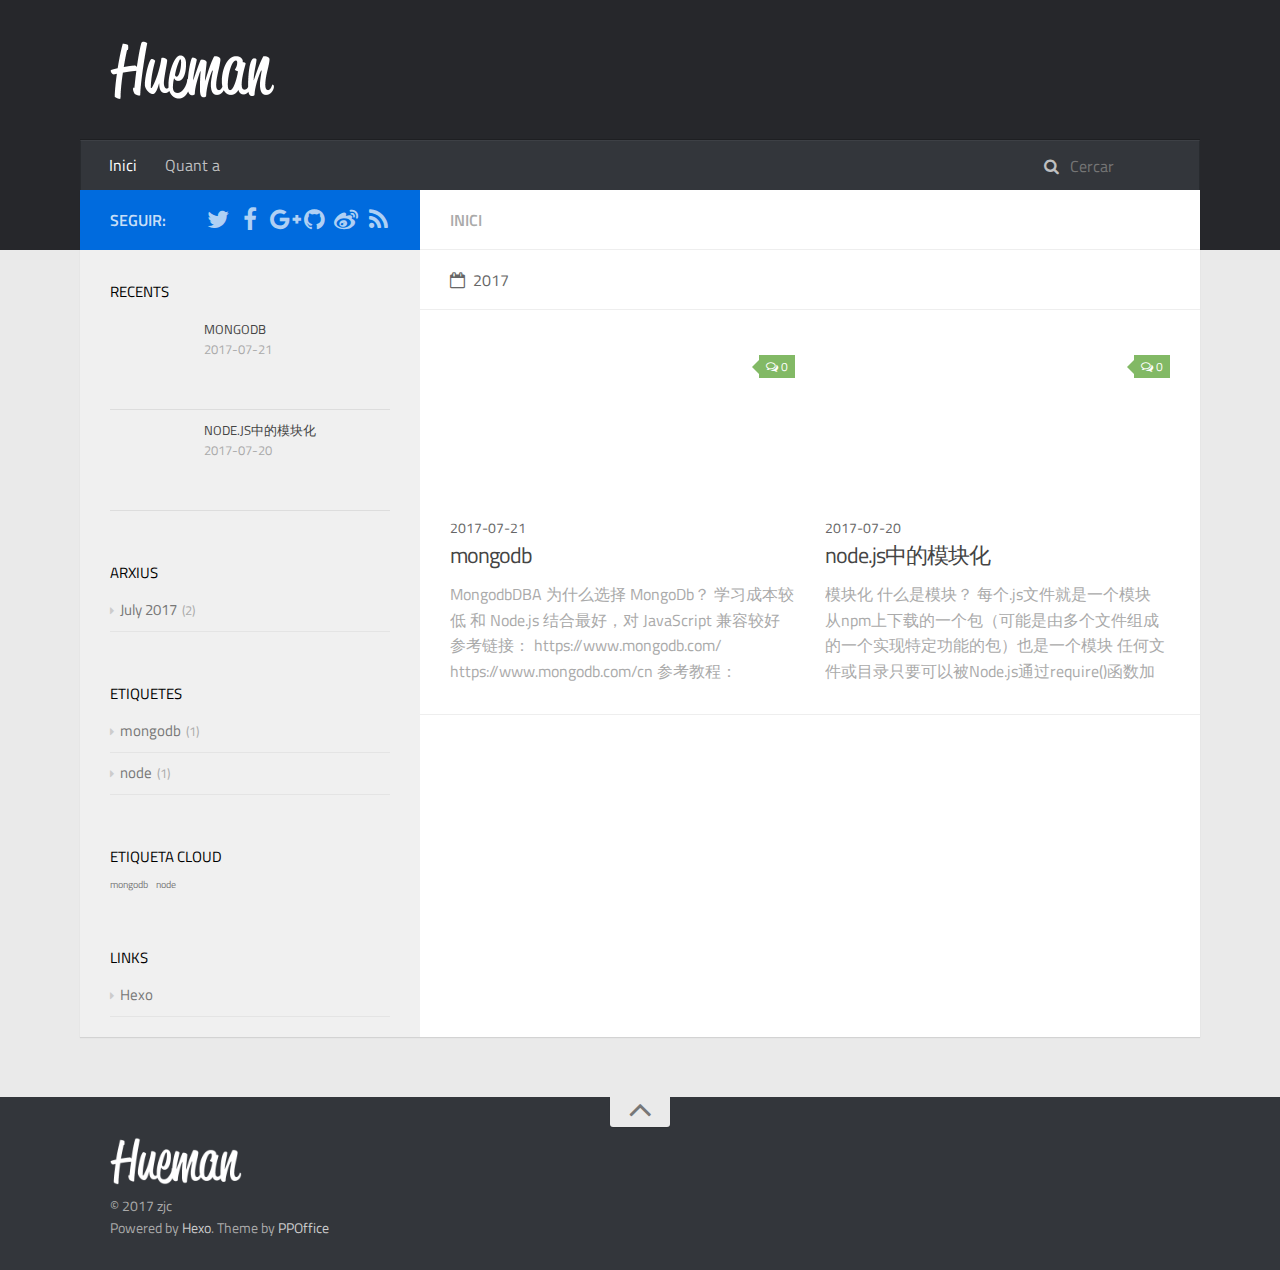
==== commit b15e84fe: "mongodb" ====
--- a/index.html
+++ b/index.html
@@ -58,13 +58,13 @@
                         <ul id="main-nav">
                             
                                 <li class="main-nav-list-item" >
-                                    <a class="main-nav-list-link" href="/">Home</a>
+                                    <a class="main-nav-list-link" href="/">Inici</a>
                                 </li>
                             
                                         
                                     
                                 <li class="main-nav-list-item" >
-                                    <a class="main-nav-list-link" href="/about/index.html">About</a>
+                                    <a class="main-nav-list-link" href="/about/index.html">Quant a</a>
                                 </li>
                             
                         </ul>
@@ -72,7 +72,7 @@
                             <div id="search-form-wrap">
 
     <form class="search-form">
-        <input type="text" class="ins-search-input search-form-input" placeholder="Search" />
+        <input type="text" class="ins-search-input search-form-input" placeholder="Cercar" />
         <button type="submit" class="search-form-submit"></button>
     </form>
     <div class="ins-search">
@@ -93,8 +93,8 @@
         TRANSLATION: {
             POSTS: 'Posts',
             PAGES: 'Pages',
-            CATEGORIES: 'Categories',
-            TAGS: 'Tags',
+            CATEGORIES: 'categories',
+            TAGS: 'etiquetes',
             UNTITLED: '(Untitled)',
         },
         ROOT_URL: '/',
@@ -120,7 +120,7 @@
                         <div class="main-body-header">
     <h1 class="header">
     
-    <em class="page-title-link" data-url="home">Home</em>
+    <em class="page-title-link" data-url="home">Inici</em>
     </h1>
 </div>
                         <div class="main-body-content">
@@ -139,6 +139,65 @@
     
     
         <div class="article-row">
+    
+        <article class="article article-summary">
+    <div class="article-summary-inner">
+        
+        <a href="/2017/07/21/mongodb/" class="thumbnail">
+    
+    
+        <span style="background-image:url(http://img2.imgtn.bdimg.com/it/u=786946408,3016526650&amp;fm=26&amp;gp=0.jpg)" alt="mongodb" class="thumbnail-image"></span>
+    
+    
+        
+<span class="comment-counter">
+    <i class="fa fa-comments-o"></i>
+    
+        <span class="disqus-comment-count" data-disqus-identifier="" data-disqus-url="http://yoursite.com/2017/07/21/mongodb/">0</span>
+    
+</span>
+
+
+    
+</a>
+
+        
+        <div class="article-meta">
+            <div class="category">
+            
+            </div>
+            <div class="date"><time datetime="2017-07-21T06:14:00.000Z" itemprop="datePublished">2017-07-21</time></div>
+        </div>
+        
+    
+        <h1 class="article-title" itemprop="name">
+        <a href="/2017/07/21/mongodb/">mongodb</a>
+        </h1>
+    
+
+        <p class="article-excerpt">
+            
+MongodbDBA
+为什么选择 MongoDb？
+学习成本较低
+和 Node.js 结合最好，对 JavaScript 兼容较好
+
+参考链接：
+https://www.mongodb.com/
+https://www.mongodb.com/cn
+参考教程：http://www.runoob.com/mongodb/mongodb-tutorial.html
+
+介绍
+非关系型数据库
+不需要提前
+        </p>
+    </div>
+</article>
+    
+
+    
+    
+    
     
         <article class="article article-summary">
     <div class="article-summary-inner">
@@ -200,7 +259,7 @@
                     <aside id="sidebar">
     <a class="sidebar-toggle" title="Expand Sidebar"><i class="toggle icon"></i></a>
     <div class="sidebar-top">
-        <p>follow:</p>
+        <p>seguir:</p>
         <ul class="social-links">
             
                 
@@ -262,6 +321,26 @@
         <h3 class="widget-title">recents</h3>
         <div class="widget">
             <ul id="recent-post" class="">
+                
+                    <li>
+                        
+                        <div class="item-thumbnail">
+                            <a href="/2017/07/21/mongodb/" class="thumbnail">
+    
+    
+        <span style="background-image:url(http://img2.imgtn.bdimg.com/it/u=786946408,3016526650&amp;fm=26&amp;gp=0.jpg)" alt="mongodb" class="thumbnail-image"></span>
+    
+    
+</a>
+
+                        </div>
+                        
+                        <div class="item-inner">
+                            <p class="item-category"></p>
+                            <p class="item-title"><a href="/2017/07/21/mongodb/" class="title">mongodb</a></p>
+                            <p class="item-date"><time datetime="2017-07-21T06:14:00.000Z" itemprop="datePublished">2017-07-21</time></p>
+                        </div>
+                    </li>
                 
                     <li>
                         
@@ -293,9 +372,9 @@
             
                 
     <div class="widget-wrap widget-list">
-        <h3 class="widget-title">archives</h3>
+        <h3 class="widget-title">arxius</h3>
         <div class="widget">
-            <ul class="archive-list"><li class="archive-list-item"><a class="archive-list-link" href="/archives/2017/07/">July 2017</a><span class="archive-list-count">1</span></li></ul>
+            <ul class="archive-list"><li class="archive-list-item"><a class="archive-list-link" href="/archives/2017/07/">July 2017</a><span class="archive-list-count">2</span></li></ul>
         </div>
     </div>
 
@@ -303,9 +382,9 @@
             
                 
     <div class="widget-wrap widget-list">
-        <h3 class="widget-title">tags</h3>
+        <h3 class="widget-title">etiquetes</h3>
         <div class="widget">
-            <ul class="tag-list"><li class="tag-list-item"><a class="tag-list-link" href="/tags/node/">node</a><span class="tag-list-count">1</span></li></ul>
+            <ul class="tag-list"><li class="tag-list-item"><a class="tag-list-link" href="/tags/mongodb/">mongodb</a><span class="tag-list-count">1</span></li><li class="tag-list-item"><a class="tag-list-link" href="/tags/node/">node</a><span class="tag-list-count">1</span></li></ul>
         </div>
     </div>
 
@@ -313,9 +392,9 @@
             
                 
     <div class="widget-wrap widget-float">
-        <h3 class="widget-title">tag cloud</h3>
+        <h3 class="widget-title">etiqueta cloud</h3>
         <div class="widget tagcloud">
-            <a href="/tags/node/" style="font-size: 10px;">node</a>
+            <a href="/tags/mongodb/" style="font-size: 10px;">mongodb</a> <a href="/tags/node/" style="font-size: 10px;">node</a>
         </div>
     </div>
 
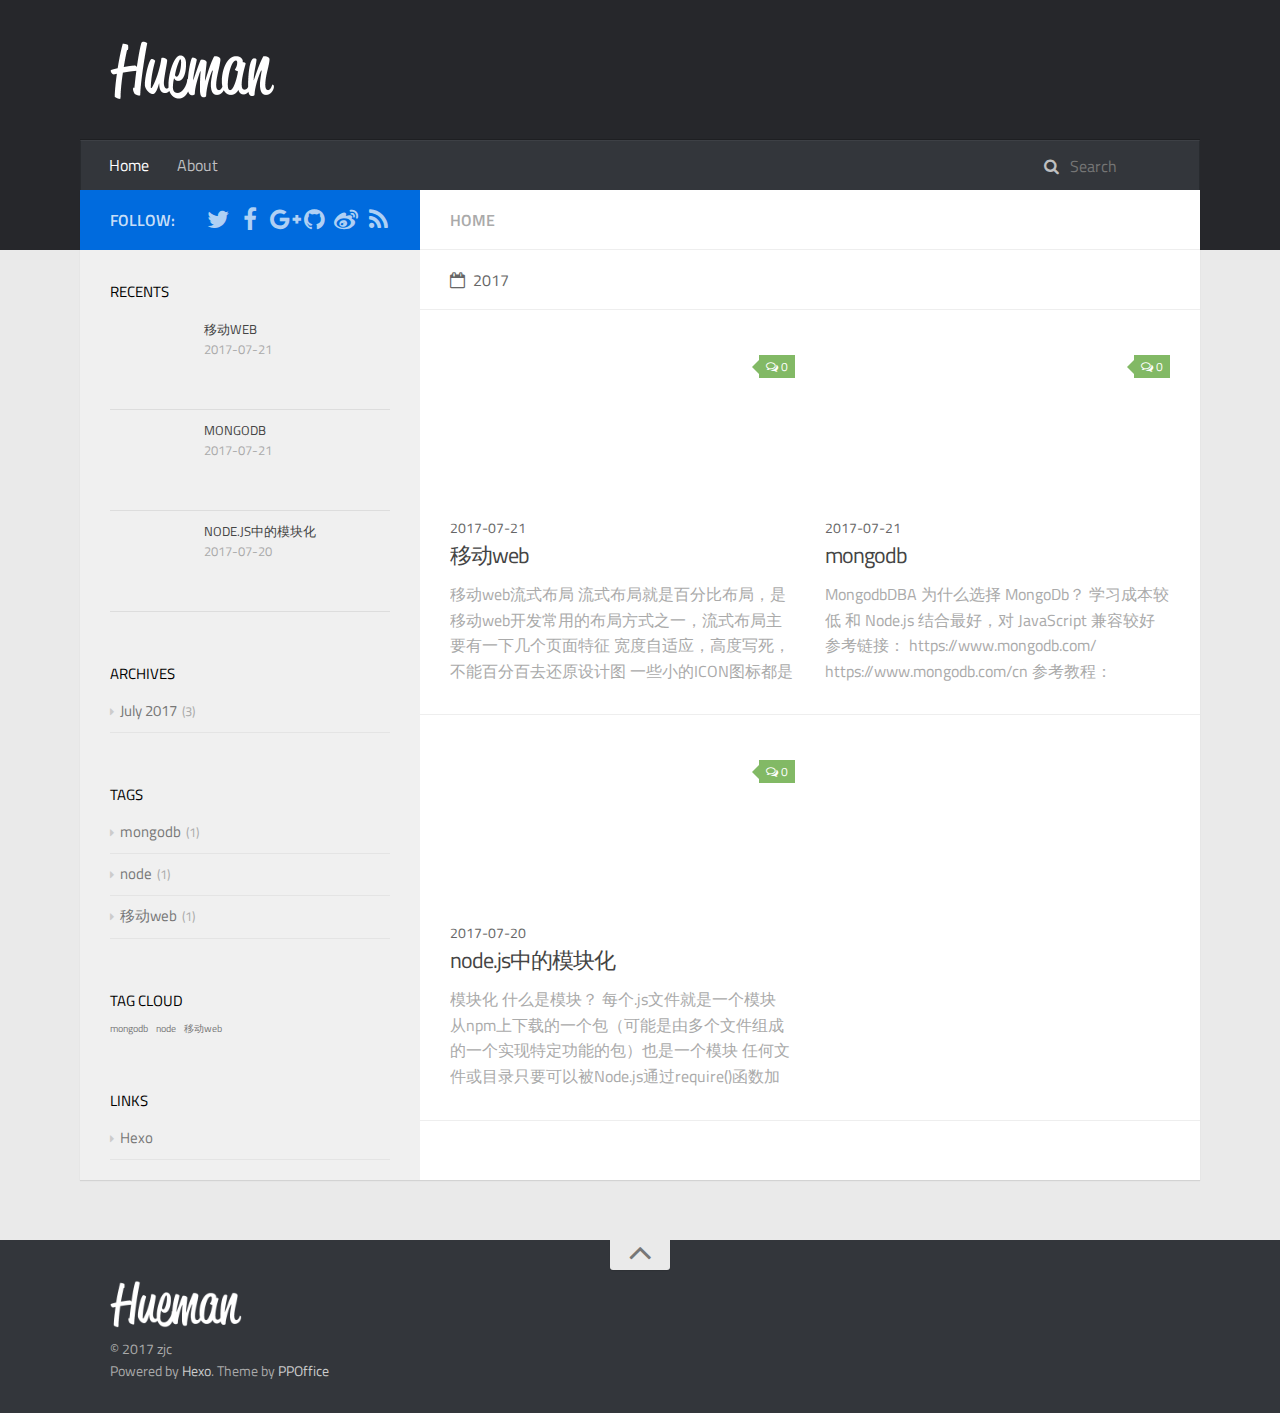
==== commit 998eb761: "移动web" ====
--- a/index.html
+++ b/index.html
@@ -58,13 +58,13 @@
                         <ul id="main-nav">
                             
                                 <li class="main-nav-list-item" >
-                                    <a class="main-nav-list-link" href="/">Inici</a>
+                                    <a class="main-nav-list-link" href="/">Home</a>
                                 </li>
                             
                                         
                                     
                                 <li class="main-nav-list-item" >
-                                    <a class="main-nav-list-link" href="/about/index.html">Quant a</a>
+                                    <a class="main-nav-list-link" href="/about/index.html">About</a>
                                 </li>
                             
                         </ul>
@@ -72,7 +72,7 @@
                             <div id="search-form-wrap">
 
     <form class="search-form">
-        <input type="text" class="ins-search-input search-form-input" placeholder="Cercar" />
+        <input type="text" class="ins-search-input search-form-input" placeholder="Search" />
         <button type="submit" class="search-form-submit"></button>
     </form>
     <div class="ins-search">
@@ -93,8 +93,8 @@
         TRANSLATION: {
             POSTS: 'Posts',
             PAGES: 'Pages',
-            CATEGORIES: 'categories',
-            TAGS: 'etiquetes',
+            CATEGORIES: 'Categories',
+            TAGS: 'Tags',
             UNTITLED: '(Untitled)',
         },
         ROOT_URL: '/',
@@ -120,7 +120,7 @@
                         <div class="main-body-header">
     <h1 class="header">
     
-    <em class="page-title-link" data-url="home">Inici</em>
+    <em class="page-title-link" data-url="home">Home</em>
     </h1>
 </div>
                         <div class="main-body-content">
@@ -143,6 +143,59 @@
         <article class="article article-summary">
     <div class="article-summary-inner">
         
+        <a href="/2017/07/21/移动web/" class="thumbnail">
+    
+    
+        <span style="background-image:url(http://img0.imgtn.bdimg.com/it/u=2275292790,1341959934&amp;fm=26&amp;gp=0.jpg)" alt="移动web" class="thumbnail-image"></span>
+    
+    
+        
+<span class="comment-counter">
+    <i class="fa fa-comments-o"></i>
+    
+        <span class="disqus-comment-count" data-disqus-identifier="" data-disqus-url="http://yoursite.com/2017/07/21/移动web/">0</span>
+    
+</span>
+
+
+    
+</a>
+
+        
+        <div class="article-meta">
+            <div class="category">
+            
+            </div>
+            <div class="date"><time datetime="2017-07-21T12:00:18.000Z" itemprop="datePublished">2017-07-21</time></div>
+        </div>
+        
+    
+        <h1 class="article-title" itemprop="name">
+        <a href="/2017/07/21/移动web/">移动web</a>
+        </h1>
+    
+
+        <p class="article-excerpt">
+            
+移动web流式布局
+流式布局就是百分比布局，是移动web开发常用的布局方式之一，流式布局主要有一下几个页面特征
+
+宽度自适应，高度写死，不能百分百去还原设计图
+一些小的ICON图标都是写死的，不是所有的东西都是自适应的，一般都是模块会呈现自适应
+一些产品插入图 也就是img等都默认设置宽度百分百，让其自动保持等比例缩放，一般不予写死
+字体大小等都是写死的（字体效果我们可以使用rem结合流式写法：
+        </p>
+    </div>
+</article>
+    
+
+    
+    
+    
+    
+        <article class="article article-summary">
+    <div class="article-summary-inner">
+        
         <a href="/2017/07/21/mongodb/" class="thumbnail">
     
     
@@ -194,10 +247,14 @@
     </div>
 </article>
     
-
-    
-    
-    
+        </div>
+    
+
+    
+    
+    
+    
+        <div class="article-row">
     
         <article class="article article-summary">
     <div class="article-summary-inner">
@@ -259,7 +316,7 @@
                     <aside id="sidebar">
     <a class="sidebar-toggle" title="Expand Sidebar"><i class="toggle icon"></i></a>
     <div class="sidebar-top">
-        <p>seguir:</p>
+        <p>follow:</p>
         <ul class="social-links">
             
                 
@@ -325,6 +382,26 @@
                     <li>
                         
                         <div class="item-thumbnail">
+                            <a href="/2017/07/21/移动web/" class="thumbnail">
+    
+    
+        <span style="background-image:url(http://img0.imgtn.bdimg.com/it/u=2275292790,1341959934&amp;fm=26&amp;gp=0.jpg)" alt="移动web" class="thumbnail-image"></span>
+    
+    
+</a>
+
+                        </div>
+                        
+                        <div class="item-inner">
+                            <p class="item-category"></p>
+                            <p class="item-title"><a href="/2017/07/21/移动web/" class="title">移动web</a></p>
+                            <p class="item-date"><time datetime="2017-07-21T12:00:18.000Z" itemprop="datePublished">2017-07-21</time></p>
+                        </div>
+                    </li>
+                
+                    <li>
+                        
+                        <div class="item-thumbnail">
                             <a href="/2017/07/21/mongodb/" class="thumbnail">
     
     
@@ -372,9 +449,9 @@
             
                 
     <div class="widget-wrap widget-list">
-        <h3 class="widget-title">arxius</h3>
+        <h3 class="widget-title">archives</h3>
         <div class="widget">
-            <ul class="archive-list"><li class="archive-list-item"><a class="archive-list-link" href="/archives/2017/07/">July 2017</a><span class="archive-list-count">2</span></li></ul>
+            <ul class="archive-list"><li class="archive-list-item"><a class="archive-list-link" href="/archives/2017/07/">July 2017</a><span class="archive-list-count">3</span></li></ul>
         </div>
     </div>
 
@@ -382,9 +459,9 @@
             
                 
     <div class="widget-wrap widget-list">
-        <h3 class="widget-title">etiquetes</h3>
+        <h3 class="widget-title">tags</h3>
         <div class="widget">
-            <ul class="tag-list"><li class="tag-list-item"><a class="tag-list-link" href="/tags/mongodb/">mongodb</a><span class="tag-list-count">1</span></li><li class="tag-list-item"><a class="tag-list-link" href="/tags/node/">node</a><span class="tag-list-count">1</span></li></ul>
+            <ul class="tag-list"><li class="tag-list-item"><a class="tag-list-link" href="/tags/mongodb/">mongodb</a><span class="tag-list-count">1</span></li><li class="tag-list-item"><a class="tag-list-link" href="/tags/node/">node</a><span class="tag-list-count">1</span></li><li class="tag-list-item"><a class="tag-list-link" href="/tags/移动web/">移动web</a><span class="tag-list-count">1</span></li></ul>
         </div>
     </div>
 
@@ -392,9 +469,9 @@
             
                 
     <div class="widget-wrap widget-float">
-        <h3 class="widget-title">etiqueta cloud</h3>
+        <h3 class="widget-title">tag cloud</h3>
         <div class="widget tagcloud">
-            <a href="/tags/mongodb/" style="font-size: 10px;">mongodb</a> <a href="/tags/node/" style="font-size: 10px;">node</a>
+            <a href="/tags/mongodb/" style="font-size: 10px;">mongodb</a> <a href="/tags/node/" style="font-size: 10px;">node</a> <a href="/tags/移动web/" style="font-size: 10px;">移动web</a>
         </div>
     </div>
 
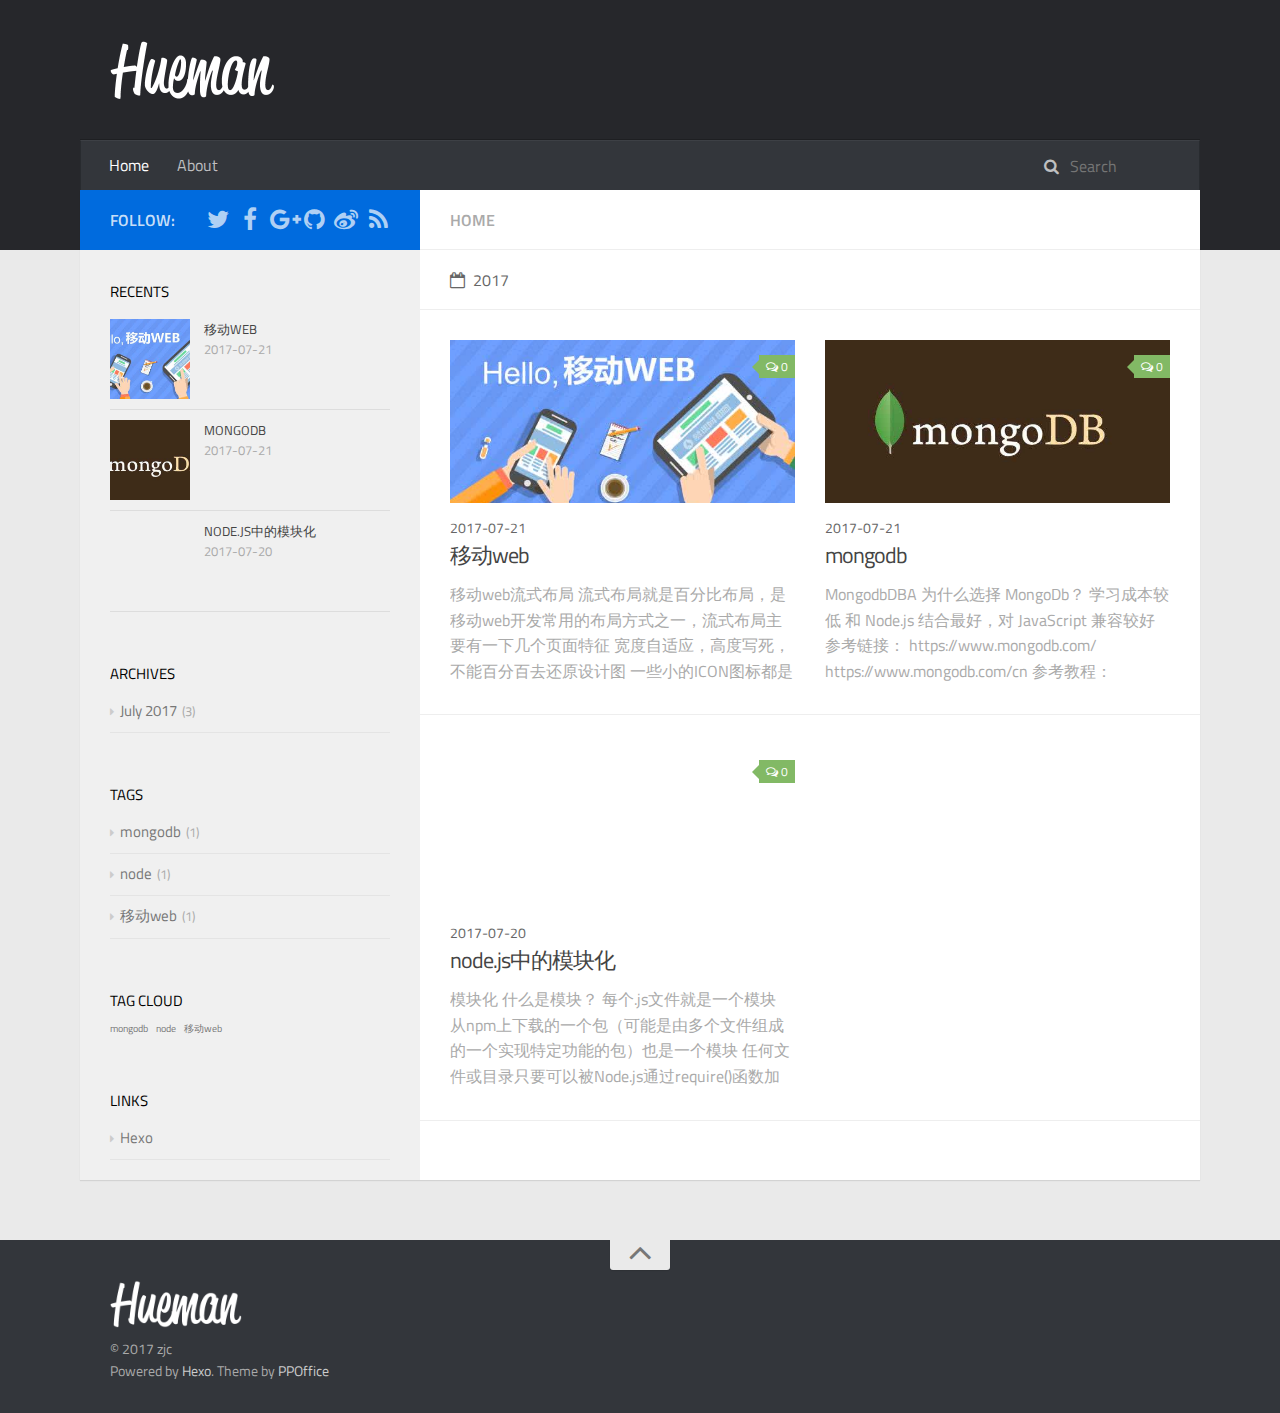
==== commit c924c719: "web" ====
--- a/index.html
+++ b/index.html
@@ -146,7 +146,7 @@
         <a href="/2017/07/21/移动web/" class="thumbnail">
     
     
-        <span style="background-image:url(http://img0.imgtn.bdimg.com/it/u=2275292790,1341959934&amp;fm=26&amp;gp=0.jpg)" alt="移动web" class="thumbnail-image"></span>
+        <span style="background-image:url(../imgs/web.jpg)" alt="移动web" class="thumbnail-image"></span>
     
     
         
@@ -199,7 +199,7 @@
         <a href="/2017/07/21/mongodb/" class="thumbnail">
     
     
-        <span style="background-image:url(http://img2.imgtn.bdimg.com/it/u=786946408,3016526650&amp;fm=26&amp;gp=0.jpg)" alt="mongodb" class="thumbnail-image"></span>
+        <span style="background-image:url(../imgs/mongodb.jpg)" alt="mongodb" class="thumbnail-image"></span>
     
     
         
@@ -385,7 +385,7 @@
                             <a href="/2017/07/21/移动web/" class="thumbnail">
     
     
-        <span style="background-image:url(http://img0.imgtn.bdimg.com/it/u=2275292790,1341959934&amp;fm=26&amp;gp=0.jpg)" alt="移动web" class="thumbnail-image"></span>
+        <span style="background-image:url(../imgs/web.jpg)" alt="移动web" class="thumbnail-image"></span>
     
     
 </a>
@@ -405,7 +405,7 @@
                             <a href="/2017/07/21/mongodb/" class="thumbnail">
     
     
-        <span style="background-image:url(http://img2.imgtn.bdimg.com/it/u=786946408,3016526650&amp;fm=26&amp;gp=0.jpg)" alt="mongodb" class="thumbnail-image"></span>
+        <span style="background-image:url(../imgs/mongodb.jpg)" alt="mongodb" class="thumbnail-image"></span>
     
     
 </a>
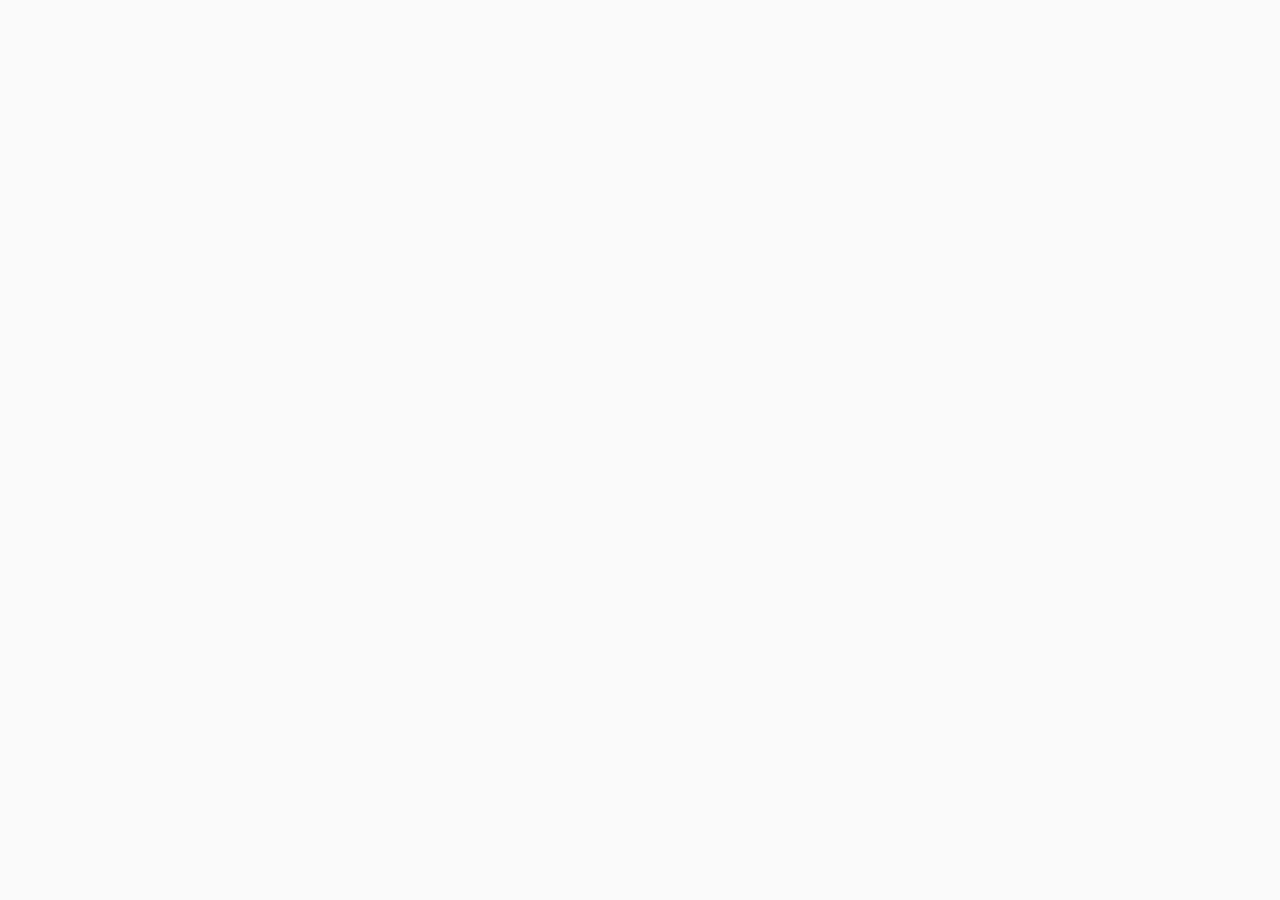
==== commit 8e458049: "feat: 默认网站" ====
--- a/index.html
+++ b/index.html
@@ -1,557 +1 @@
-<!DOCTYPE html>
-<html>
-<head>
-    <meta charset="utf-8">
-    
-    <title>Hexo</title>
-    <meta name="viewport" content="width=device-width, initial-scale=1, maximum-scale=1">
-    
-    <meta property="og:type" content="website">
-<meta property="og:title" content="Hexo">
-<meta property="og:url" content="http://yoursite.com/index.html">
-<meta property="og:site_name" content="Hexo">
-<meta name="twitter:card" content="summary">
-<meta name="twitter:title" content="Hexo">
-    
-
-    
-        <link rel="alternate" href="/" title="Hexo" type="application/atom+xml" />
-    
-
-    
-
-    <link rel="stylesheet" href="/libs/font-awesome/css/font-awesome.min.css">
-    <link rel="stylesheet" href="/libs/titillium-web/styles.css">
-    <link rel="stylesheet" href="/libs/source-code-pro/styles.css">
-
-    <link rel="stylesheet" href="/css/style.css">
-
-    <script src="/libs/jquery/2.0.3/jquery.min.js"></script>
-    
-    
-        <link rel="stylesheet" href="/libs/lightgallery/css/lightgallery.min.css">
-    
-    
-        <link rel="stylesheet" href="/libs/justified-gallery/justifiedGallery.min.css">
-    
-    
-    
-
-
-</head>
-
-<body>
-    <div id="wrap">
-        <header id="header">
-    <div id="header-outer" class="outer">
-        <div class="container">
-            <div class="container-inner">
-                <div id="header-title">
-                    <h1 class="logo-wrap">
-                        <a href="/" class="logo"></a>
-                    </h1>
-                    
-                </div>
-                <div id="header-inner" class="nav-container">
-                    <a id="main-nav-toggle" class="nav-icon fa fa-bars"></a>
-                    <div class="nav-container-inner">
-                        <ul id="main-nav">
-                            
-                                <li class="main-nav-list-item" >
-                                    <a class="main-nav-list-link" href="/">Home</a>
-                                </li>
-                            
-                                        
-                                    
-                                <li class="main-nav-list-item" >
-                                    <a class="main-nav-list-link" href="/about/index.html">About</a>
-                                </li>
-                            
-                        </ul>
-                        <nav id="sub-nav">
-                            <div id="search-form-wrap">
-
-    <form class="search-form">
-        <input type="text" class="ins-search-input search-form-input" placeholder="Search" />
-        <button type="submit" class="search-form-submit"></button>
-    </form>
-    <div class="ins-search">
-    <div class="ins-search-mask"></div>
-    <div class="ins-search-container">
-        <div class="ins-input-wrapper">
-            <input type="text" class="ins-search-input" placeholder="Type something..." />
-            <span class="ins-close ins-selectable"><i class="fa fa-times-circle"></i></span>
-        </div>
-        <div class="ins-section-wrapper">
-            <div class="ins-section-container"></div>
-        </div>
-    </div>
-</div>
-<script>
-(function (window) {
-    var INSIGHT_CONFIG = {
-        TRANSLATION: {
-            POSTS: 'Posts',
-            PAGES: 'Pages',
-            CATEGORIES: 'Categories',
-            TAGS: 'Tags',
-            UNTITLED: '(Untitled)',
-        },
-        ROOT_URL: '/',
-        CONTENT_URL: '/content.json',
-    };
-    window.INSIGHT_CONFIG = INSIGHT_CONFIG;
-})(window);
-</script>
-<script src="/js/insight.js"></script>
-
-</div>
-                        </nav>
-                    </div>
-                </div>
-            </div>
-        </div>
-    </div>
-</header>
-        <div class="container">
-            <div class="main-body container-inner">
-                <div class="main-body-inner">
-                    <section id="main">
-                        <div class="main-body-header">
-    <h1 class="header">
-    
-    <em class="page-title-link" data-url="home">Home</em>
-    </h1>
-</div>
-                        <div class="main-body-content">
-                            
-
-    
-    
-        
-        
-        <section class="archives-wrap">
-            <div class="archive-year-wrap">
-                <a href="/archives/2017" class="archive-year"><i class="icon fa fa-calendar-o"></i>2017</a>
-            </div>
-            <div class="archives">
-    
-    
-    
-        <div class="article-row">
-    
-        <article class="article article-summary">
-    <div class="article-summary-inner">
-        
-        <a href="/2017/07/21/移动web/" class="thumbnail">
-    
-    
-        <span style="background-image:url(../imgs/web.jpg)" alt="移动web" class="thumbnail-image"></span>
-    
-    
-        
-<span class="comment-counter">
-    <i class="fa fa-comments-o"></i>
-    
-        <span class="disqus-comment-count" data-disqus-identifier="" data-disqus-url="http://yoursite.com/2017/07/21/移动web/">0</span>
-    
-</span>
-
-
-    
-</a>
-
-        
-        <div class="article-meta">
-            <div class="category">
-            
-            </div>
-            <div class="date"><time datetime="2017-07-21T12:00:18.000Z" itemprop="datePublished">2017-07-21</time></div>
-        </div>
-        
-    
-        <h1 class="article-title" itemprop="name">
-        <a href="/2017/07/21/移动web/">移动web</a>
-        </h1>
-    
-
-        <p class="article-excerpt">
-            
-移动web流式布局
-流式布局就是百分比布局，是移动web开发常用的布局方式之一，流式布局主要有一下几个页面特征
-
-宽度自适应，高度写死，不能百分百去还原设计图
-一些小的ICON图标都是写死的，不是所有的东西都是自适应的，一般都是模块会呈现自适应
-一些产品插入图 也就是img等都默认设置宽度百分百，让其自动保持等比例缩放，一般不予写死
-字体大小等都是写死的（字体效果我们可以使用rem结合流式写法：
-        </p>
-    </div>
-</article>
-    
-
-    
-    
-    
-    
-        <article class="article article-summary">
-    <div class="article-summary-inner">
-        
-        <a href="/2017/07/21/mongodb/" class="thumbnail">
-    
-    
-        <span style="background-image:url(../imgs/mongodb.jpg)" alt="mongodb" class="thumbnail-image"></span>
-    
-    
-        
-<span class="comment-counter">
-    <i class="fa fa-comments-o"></i>
-    
-        <span class="disqus-comment-count" data-disqus-identifier="" data-disqus-url="http://yoursite.com/2017/07/21/mongodb/">0</span>
-    
-</span>
-
-
-    
-</a>
-
-        
-        <div class="article-meta">
-            <div class="category">
-            
-            </div>
-            <div class="date"><time datetime="2017-07-21T06:14:00.000Z" itemprop="datePublished">2017-07-21</time></div>
-        </div>
-        
-    
-        <h1 class="article-title" itemprop="name">
-        <a href="/2017/07/21/mongodb/">mongodb</a>
-        </h1>
-    
-
-        <p class="article-excerpt">
-            
-MongodbDBA
-为什么选择 MongoDb？
-学习成本较低
-和 Node.js 结合最好，对 JavaScript 兼容较好
-
-参考链接：
-https://www.mongodb.com/
-https://www.mongodb.com/cn
-参考教程：http://www.runoob.com/mongodb/mongodb-tutorial.html
-
-介绍
-非关系型数据库
-不需要提前
-        </p>
-    </div>
-</article>
-    
-        </div>
-    
-
-    
-    
-    
-    
-        <div class="article-row">
-    
-        <article class="article article-summary">
-    <div class="article-summary-inner">
-        
-        <a href="/2017/07/20/nodejs的模块化/" class="thumbnail">
-    
-    
-        <span style="background-image:url(http://img2.imgtn.bdimg.com/it/u=1418377420,1452318874&amp;fm=26&amp;gp=0.jpg)" alt="node.js中的模块化" class="thumbnail-image"></span>
-    
-    
-        
-<span class="comment-counter">
-    <i class="fa fa-comments-o"></i>
-    
-        <span class="disqus-comment-count" data-disqus-identifier="" data-disqus-url="http://yoursite.com/2017/07/20/nodejs的模块化/">0</span>
-    
-</span>
-
-
-    
-</a>
-
-        
-        <div class="article-meta">
-            <div class="category">
-            
-            </div>
-            <div class="date"><time datetime="2017-07-20T12:56:06.000Z" itemprop="datePublished">2017-07-20</time></div>
-        </div>
-        
-    
-        <h1 class="article-title" itemprop="name">
-        <a href="/2017/07/20/nodejs的模块化/">node.js中的模块化</a>
-        </h1>
-    
-
-        <p class="article-excerpt">
-            模块化
-什么是模块？
-每个.js文件就是一个模块
-从npm上下载的一个包（可能是由多个文件组成的一个实现特定功能的包）也是一个模块
-任何文件或目录只要可以被Node.js通过require()函数加载的都是模块
-每个模块就是一个独立的作用域，模块和模块之间不会互相”污染”
-我们可以通过编程的方式，指定某个模块要对外暴露的内容（其实就是指定require的返回值，通过require的返回值对外暴露指
-        </p>
-    </div>
-</article>
-    
-        </div>
-    
-
-
-    </div></section>
-
-
-
-                        </div>
-                    </section>
-                    <aside id="sidebar">
-    <a class="sidebar-toggle" title="Expand Sidebar"><i class="toggle icon"></i></a>
-    <div class="sidebar-top">
-        <p>follow:</p>
-        <ul class="social-links">
-            
-                
-                <li>
-                    <a class="social-tooltip" title="twitter" href="/" target="_blank">
-                        <i class="icon fa fa-twitter"></i>
-                    </a>
-                </li>
-                
-            
-                
-                <li>
-                    <a class="social-tooltip" title="facebook" href="/" target="_blank">
-                        <i class="icon fa fa-facebook"></i>
-                    </a>
-                </li>
-                
-            
-                
-                <li>
-                    <a class="social-tooltip" title="google-plus" href="/" target="_blank">
-                        <i class="icon fa fa-google-plus"></i>
-                    </a>
-                </li>
-                
-            
-                
-                <li>
-                    <a class="social-tooltip" title="github" href="https://github.com/ppoffice/hexo-theme-hueman" target="_blank">
-                        <i class="icon fa fa-github"></i>
-                    </a>
-                </li>
-                
-            
-                
-                <li>
-                    <a class="social-tooltip" title="weibo" href="/" target="_blank">
-                        <i class="icon fa fa-weibo"></i>
-                    </a>
-                </li>
-                
-            
-                
-                <li>
-                    <a class="social-tooltip" title="rss" href="/" target="_blank">
-                        <i class="icon fa fa-rss"></i>
-                    </a>
-                </li>
-                
-            
-        </ul>
-    </div>
-    
-    <div class="widgets-container">
-        
-            
-                
-    <div class="widget-wrap">
-        <h3 class="widget-title">recents</h3>
-        <div class="widget">
-            <ul id="recent-post" class="">
-                
-                    <li>
-                        
-                        <div class="item-thumbnail">
-                            <a href="/2017/07/21/移动web/" class="thumbnail">
-    
-    
-        <span style="background-image:url(../imgs/web.jpg)" alt="移动web" class="thumbnail-image"></span>
-    
-    
-</a>
-
-                        </div>
-                        
-                        <div class="item-inner">
-                            <p class="item-category"></p>
-                            <p class="item-title"><a href="/2017/07/21/移动web/" class="title">移动web</a></p>
-                            <p class="item-date"><time datetime="2017-07-21T12:00:18.000Z" itemprop="datePublished">2017-07-21</time></p>
-                        </div>
-                    </li>
-                
-                    <li>
-                        
-                        <div class="item-thumbnail">
-                            <a href="/2017/07/21/mongodb/" class="thumbnail">
-    
-    
-        <span style="background-image:url(../imgs/mongodb.jpg)" alt="mongodb" class="thumbnail-image"></span>
-    
-    
-</a>
-
-                        </div>
-                        
-                        <div class="item-inner">
-                            <p class="item-category"></p>
-                            <p class="item-title"><a href="/2017/07/21/mongodb/" class="title">mongodb</a></p>
-                            <p class="item-date"><time datetime="2017-07-21T06:14:00.000Z" itemprop="datePublished">2017-07-21</time></p>
-                        </div>
-                    </li>
-                
-                    <li>
-                        
-                        <div class="item-thumbnail">
-                            <a href="/2017/07/20/nodejs的模块化/" class="thumbnail">
-    
-    
-        <span style="background-image:url(http://img2.imgtn.bdimg.com/it/u=1418377420,1452318874&amp;fm=26&amp;gp=0.jpg)" alt="node.js中的模块化" class="thumbnail-image"></span>
-    
-    
-</a>
-
-                        </div>
-                        
-                        <div class="item-inner">
-                            <p class="item-category"></p>
-                            <p class="item-title"><a href="/2017/07/20/nodejs的模块化/" class="title">node.js中的模块化</a></p>
-                            <p class="item-date"><time datetime="2017-07-20T12:56:06.000Z" itemprop="datePublished">2017-07-20</time></p>
-                        </div>
-                    </li>
-                
-            </ul>
-        </div>
-    </div>
-
-            
-                
-
-            
-                
-    <div class="widget-wrap widget-list">
-        <h3 class="widget-title">archives</h3>
-        <div class="widget">
-            <ul class="archive-list"><li class="archive-list-item"><a class="archive-list-link" href="/archives/2017/07/">July 2017</a><span class="archive-list-count">3</span></li></ul>
-        </div>
-    </div>
-
-
-            
-                
-    <div class="widget-wrap widget-list">
-        <h3 class="widget-title">tags</h3>
-        <div class="widget">
-            <ul class="tag-list"><li class="tag-list-item"><a class="tag-list-link" href="/tags/mongodb/">mongodb</a><span class="tag-list-count">1</span></li><li class="tag-list-item"><a class="tag-list-link" href="/tags/node/">node</a><span class="tag-list-count">1</span></li><li class="tag-list-item"><a class="tag-list-link" href="/tags/移动web/">移动web</a><span class="tag-list-count">1</span></li></ul>
-        </div>
-    </div>
-
-
-            
-                
-    <div class="widget-wrap widget-float">
-        <h3 class="widget-title">tag cloud</h3>
-        <div class="widget tagcloud">
-            <a href="/tags/mongodb/" style="font-size: 10px;">mongodb</a> <a href="/tags/node/" style="font-size: 10px;">node</a> <a href="/tags/移动web/" style="font-size: 10px;">移动web</a>
-        </div>
-    </div>
-
-
-            
-                
-    <div class="widget-wrap widget-list">
-        <h3 class="widget-title">links</h3>
-        <div class="widget">
-            <ul>
-                
-                    <li>
-                        <a href="http://hexo.io">Hexo</a>
-                    </li>
-                
-            </ul>
-        </div>
-    </div>
-
-
-            
-        
-    </div>
-</aside>
-                </div>
-            </div>
-        </div>
-        <footer id="footer">
-    <div class="container">
-        <div class="container-inner">
-            <a id="back-to-top" href="javascript:;"><i class="icon fa fa-angle-up"></i></a>
-            <div class="credit">
-                <h1 class="logo-wrap">
-                    <a href="/" class="logo"></a>
-                </h1>
-                <p>&copy; 2017 zjc</p>
-                <p>Powered by <a href="//hexo.io/" target="_blank">Hexo</a>. Theme by <a href="//github.com/ppoffice" target="_blank">PPOffice</a></p>
-            </div>
-        </div>
-    </div>
-</footer>
-        
-    
-    <script>
-    var disqus_shortname = 'hexo-theme-hueman';
-    
-    
-    (function() {
-    var dsq = document.createElement('script');
-    dsq.type = 'text/javascript';
-    dsq.async = true;
-    dsq.src = '//' + disqus_shortname + '.disqus.com/count.js';
-    (document.getElementsByTagName('head')[0] || document.getElementsByTagName('body')[0]).appendChild(dsq);
-    })();
-    </script>
-
-
-
-
-    
-        <script src="/libs/lightgallery/js/lightgallery.min.js"></script>
-        <script src="/libs/lightgallery/js/lg-thumbnail.min.js"></script>
-        <script src="/libs/lightgallery/js/lg-pager.min.js"></script>
-        <script src="/libs/lightgallery/js/lg-autoplay.min.js"></script>
-        <script src="/libs/lightgallery/js/lg-fullscreen.min.js"></script>
-        <script src="/libs/lightgallery/js/lg-zoom.min.js"></script>
-        <script src="/libs/lightgallery/js/lg-hash.min.js"></script>
-        <script src="/libs/lightgallery/js/lg-share.min.js"></script>
-        <script src="/libs/lightgallery/js/lg-video.min.js"></script>
-    
-    
-        <script src="/libs/justified-gallery/jquery.justifiedGallery.min.js"></script>
-    
-    
-
-
-
-<!-- Custom Scripts -->
-<script src="/js/main.js"></script>
-
-    </div>
-</body>
-</html>
+<!doctype html><html lang="en"><head><meta charset="UTF-8"/><meta http-equiv="X-UA-Compatible" content="IE=edge"/><meta name="viewport" content="width=device-width,initial-scale=1,user-scalable=no"/><link rel="icon" href="/favicon.ico"/><title>vue3-h5-template</title><script type="module" crossorigin src="/static/js/index-CrEQ62vz.js"></script><link rel="stylesheet" crossorigin href="/static/css/index-ChHj2qCe.css"></head><body><div id="app"><style>#app,body,html{height:100%;margin:0;padding:0;width:100%}.__spinner-container{height:100%;display:-webkit-box;display:-webkit-flex;display:flex;-webkit-box-orient:vertical;-webkit-box-direction:normal;-webkit-flex-direction:column;flex-direction:column;-webkit-box-align:center;-webkit-align-items:center;align-items:center;-webkit-box-pack:center;-webkit-justify-content:center;justify-content:center}.__spinner{position:relative;width:18.1333vmin;height:18.1333vmin;background-color:#41b883;-webkit-animation:cube-shadow-spinner 1.8s cubic-bezier(.75,0,.5,1) infinite;animation:cube-shadow-spinner 1.8s cubic-bezier(.75,0,.5,1) infinite}@-webkit-keyframes cube-shadow-spinner{50%{border-radius:50%;-webkit-transform:scale(.5) rotate(360deg);transform:scale(.5) rotate(360deg)}100%{-webkit-transform:scale(1) rotate(720deg);transform:scale(1) rotate(720deg)}}@keyframes cube-shadow-spinner{50%{border-radius:50%;-webkit-transform:scale(.5) rotate(360deg);transform:scale(.5) rotate(360deg)}100%{-webkit-transform:scale(1) rotate(720deg);transform:scale(1) rotate(720deg)}}</style><div class="__spinner-container"><div class="__spinner"></div></div></div></body></html>